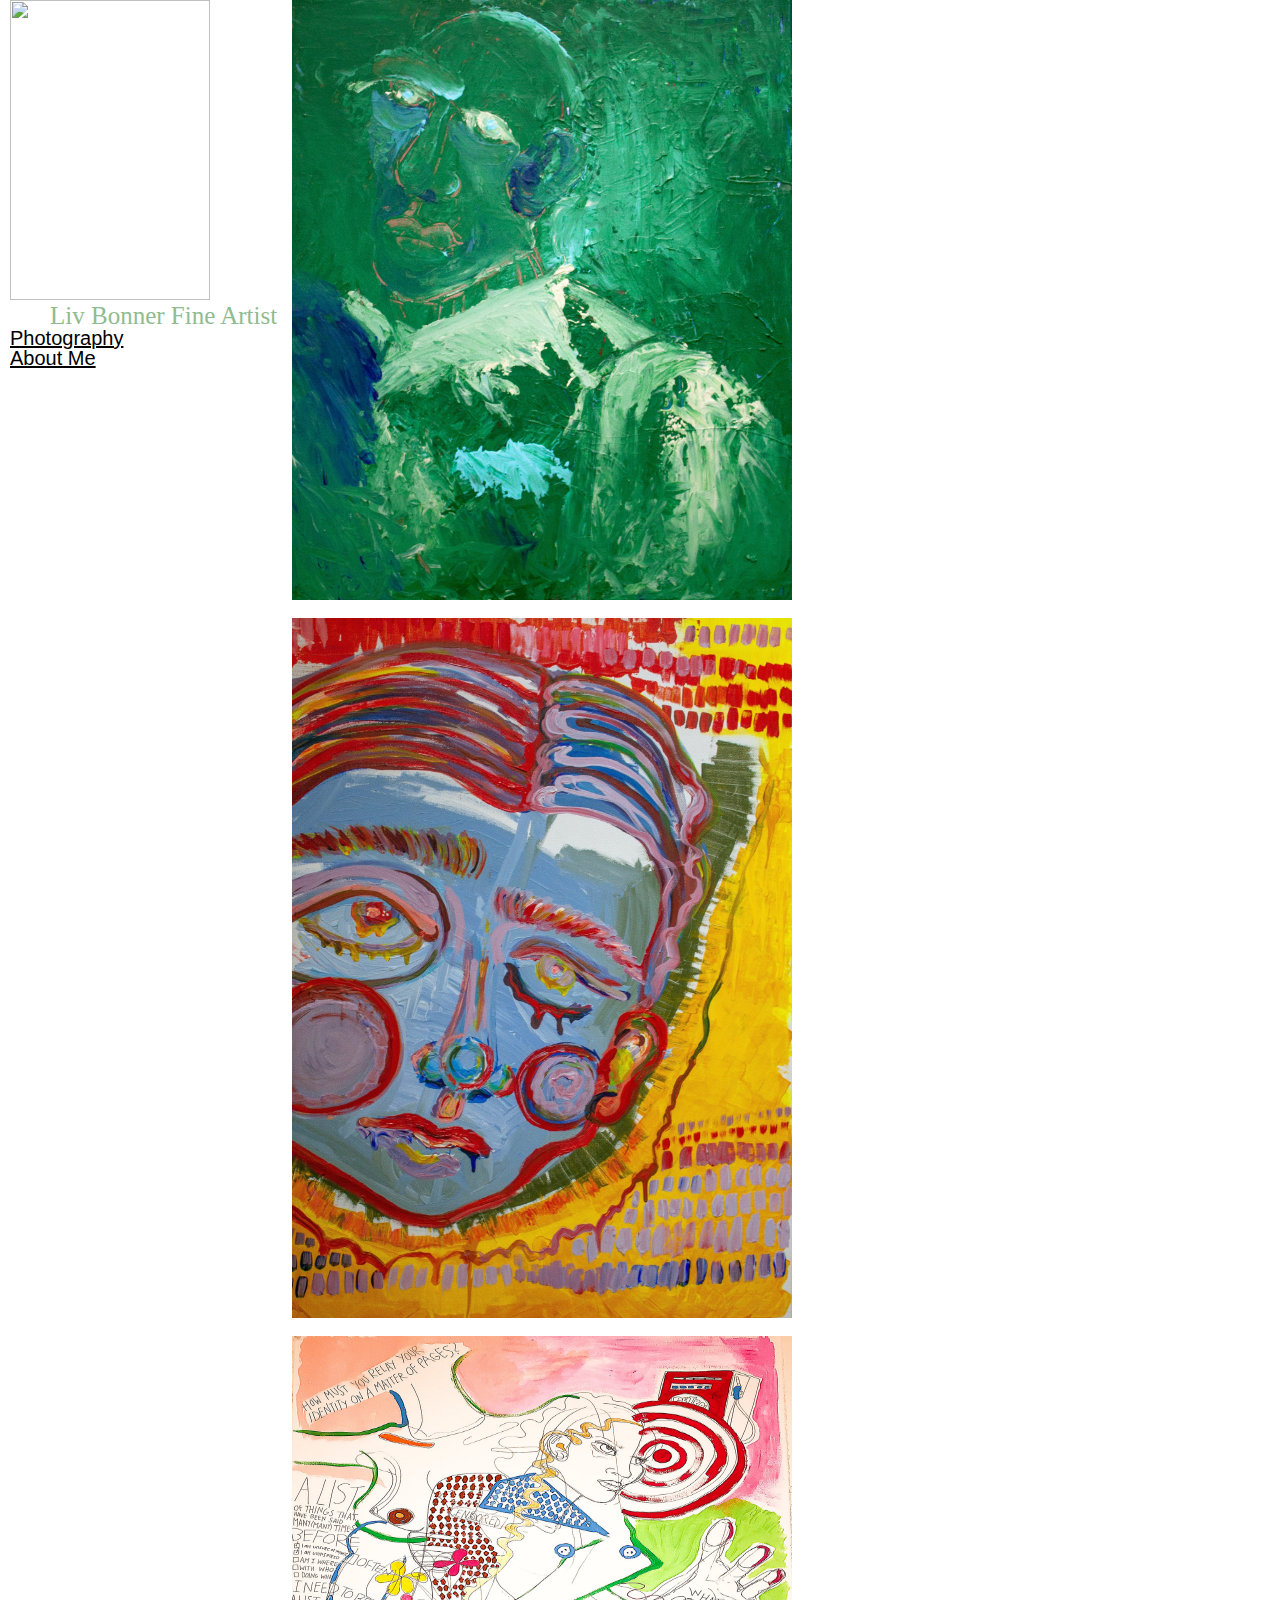
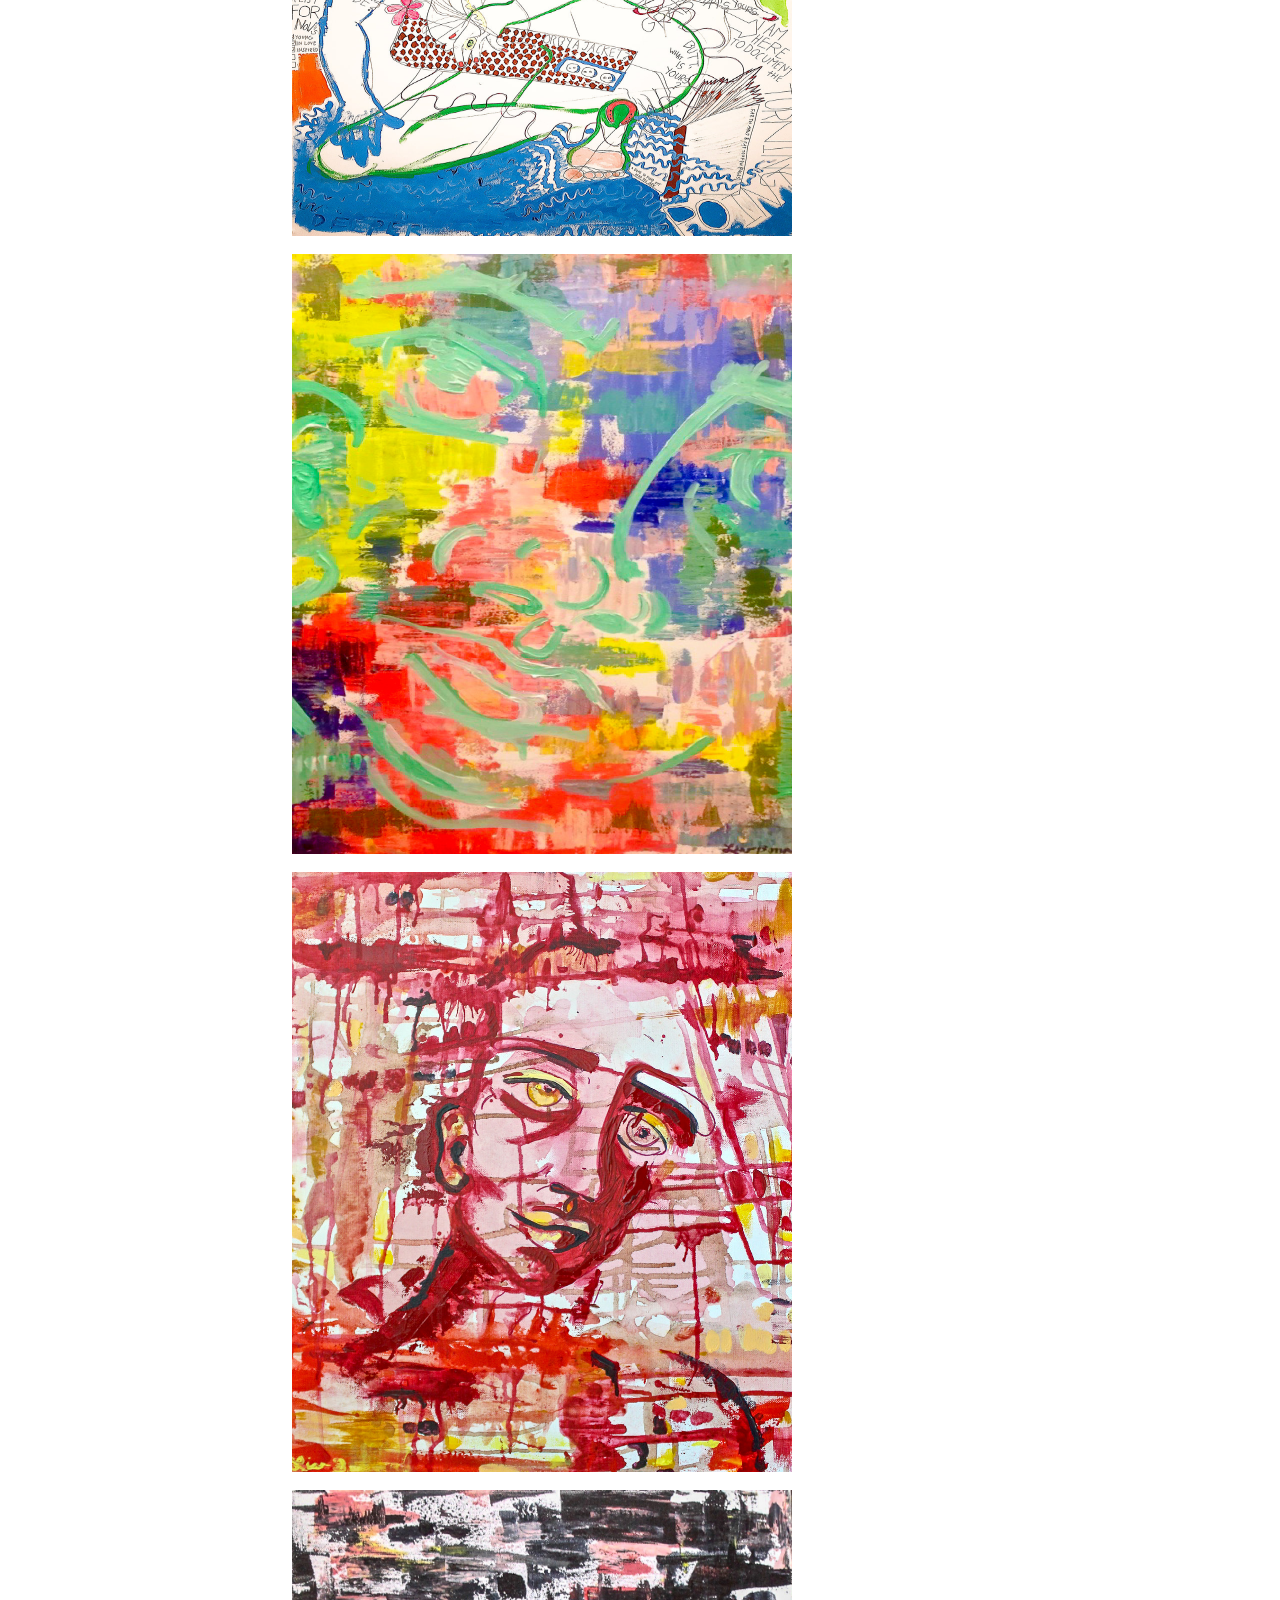
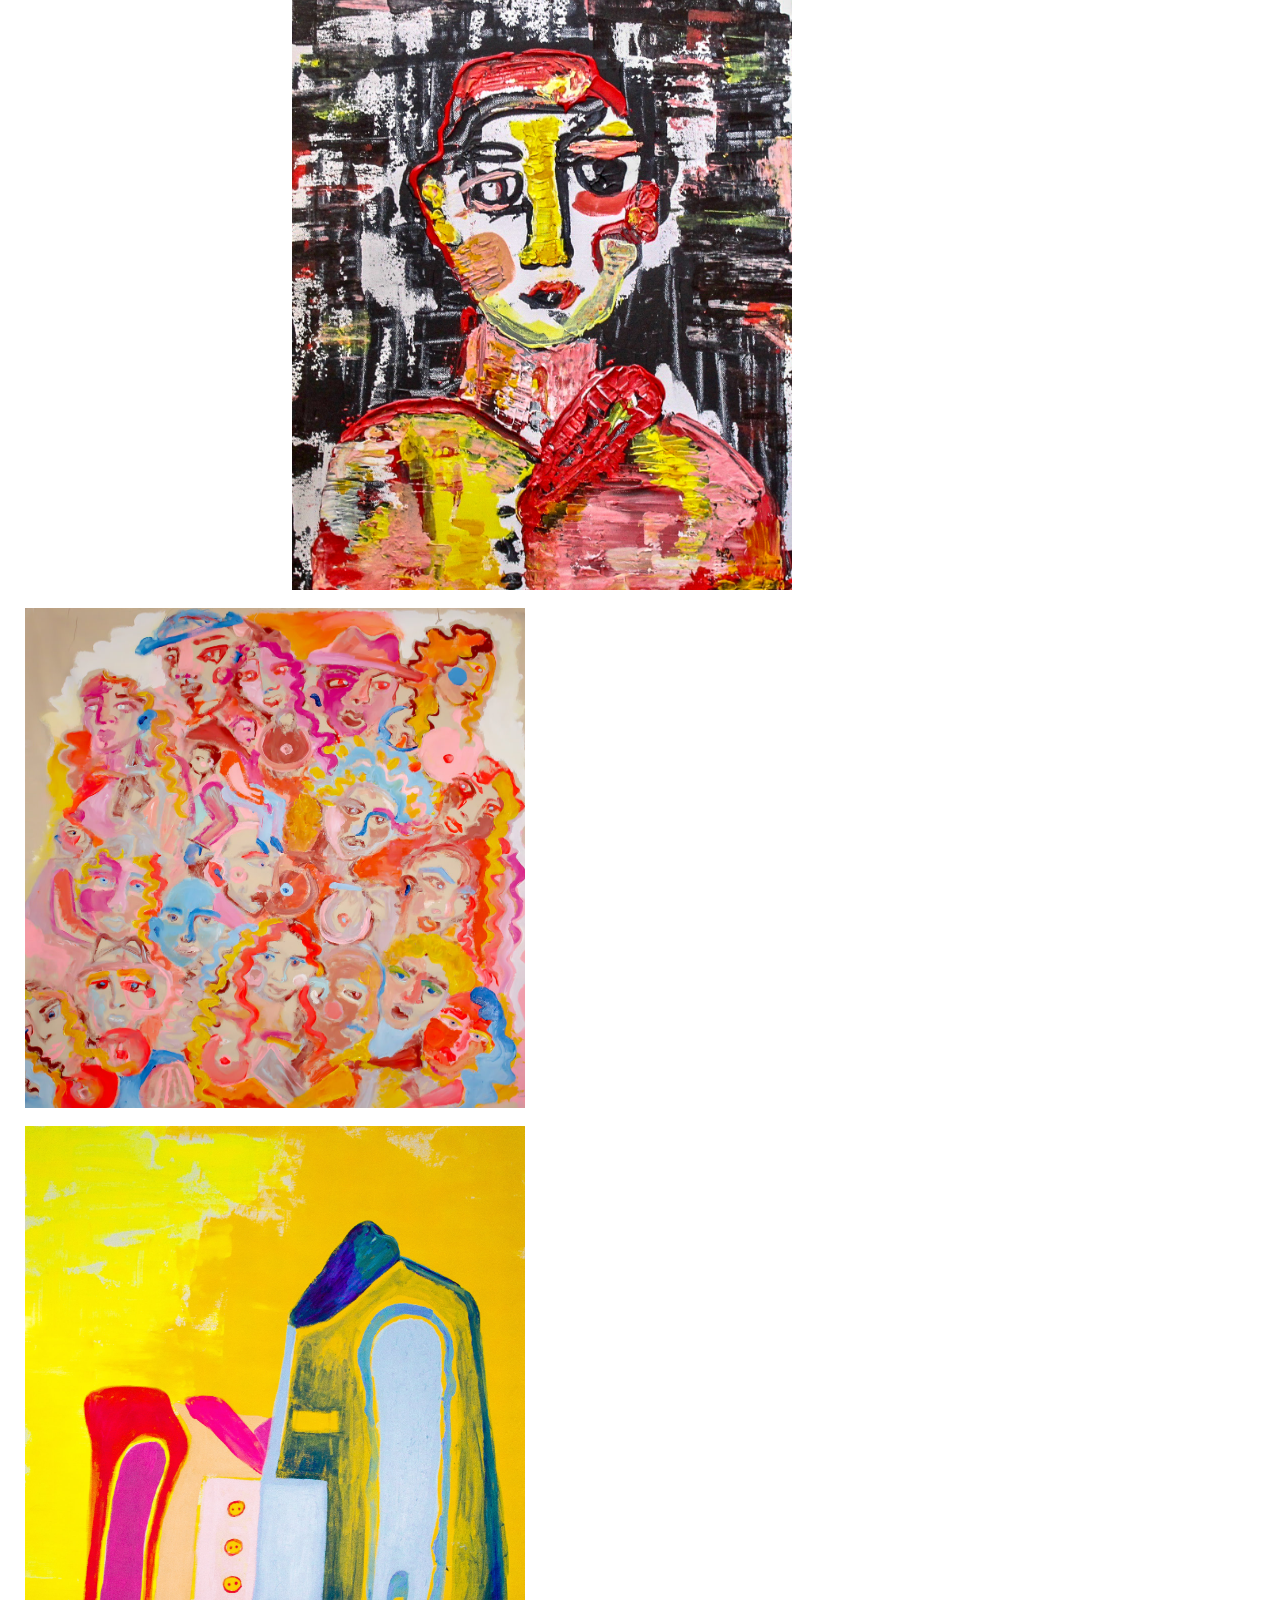
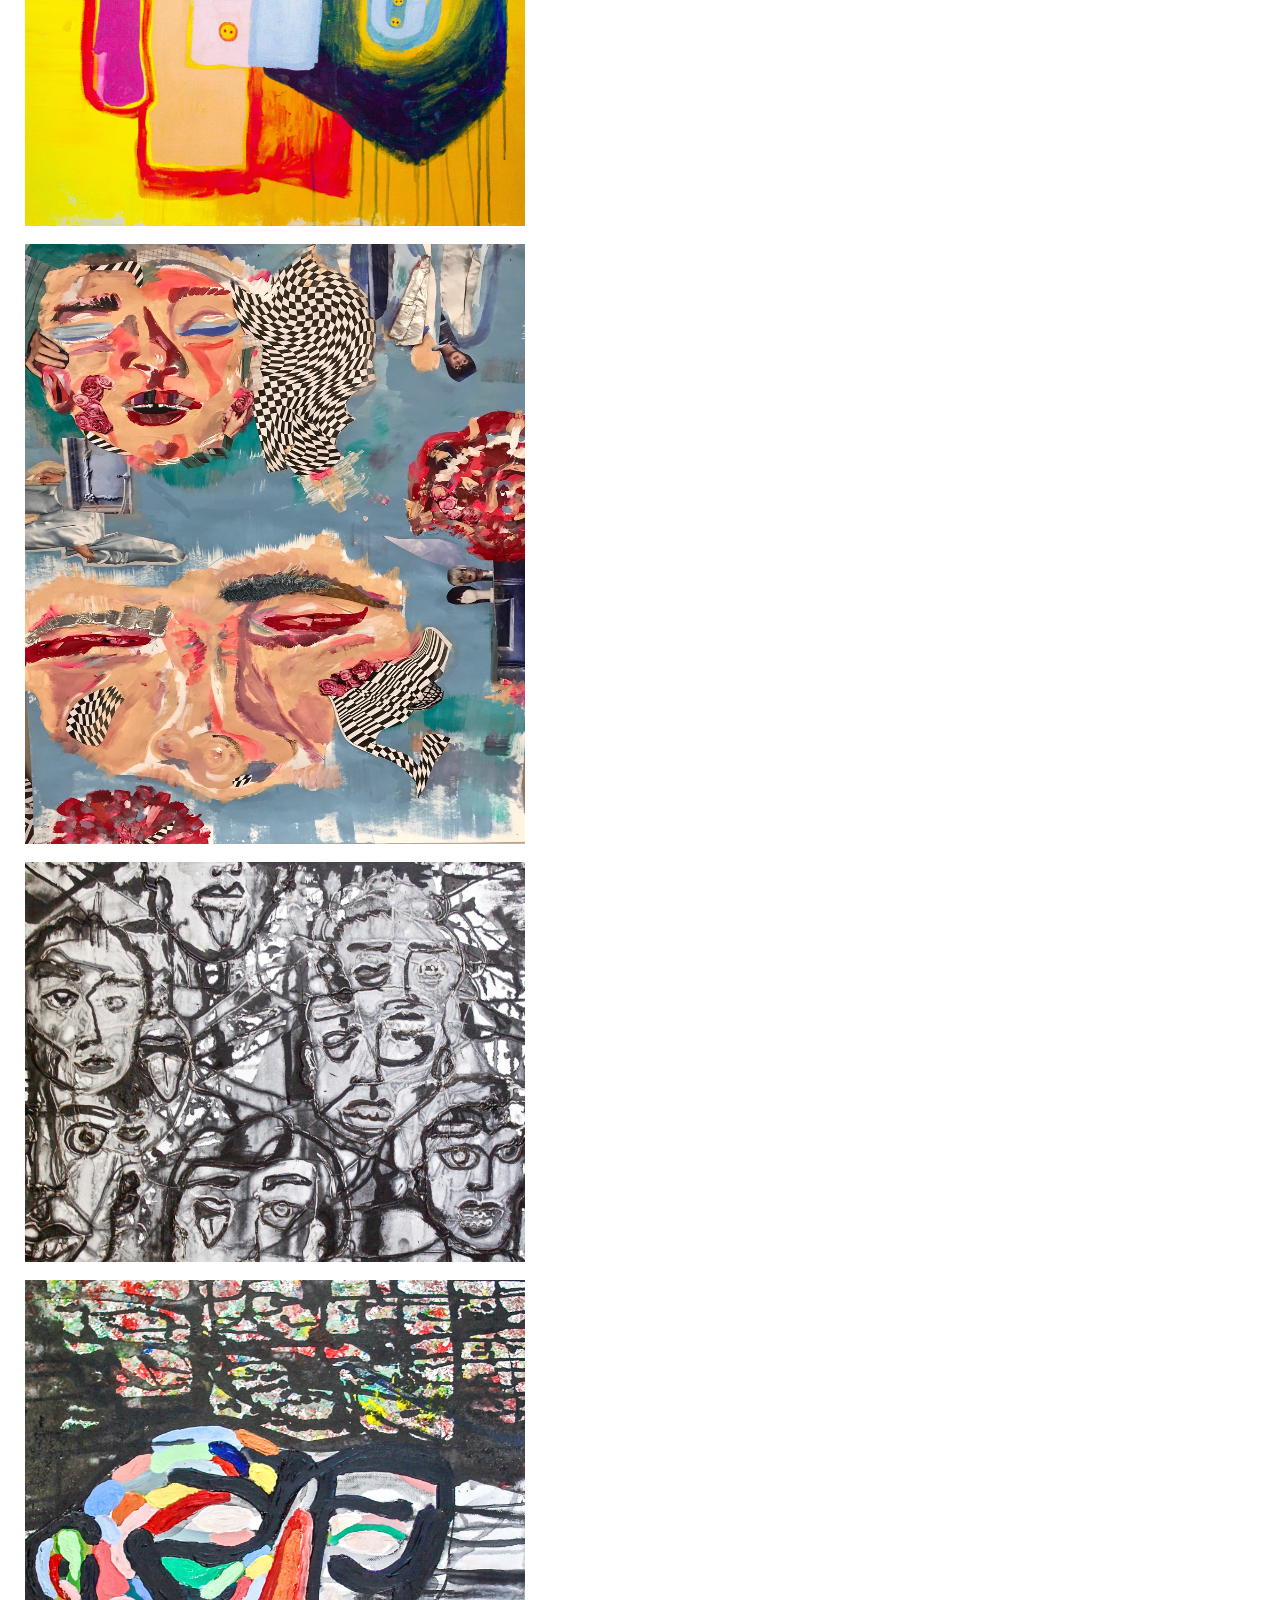
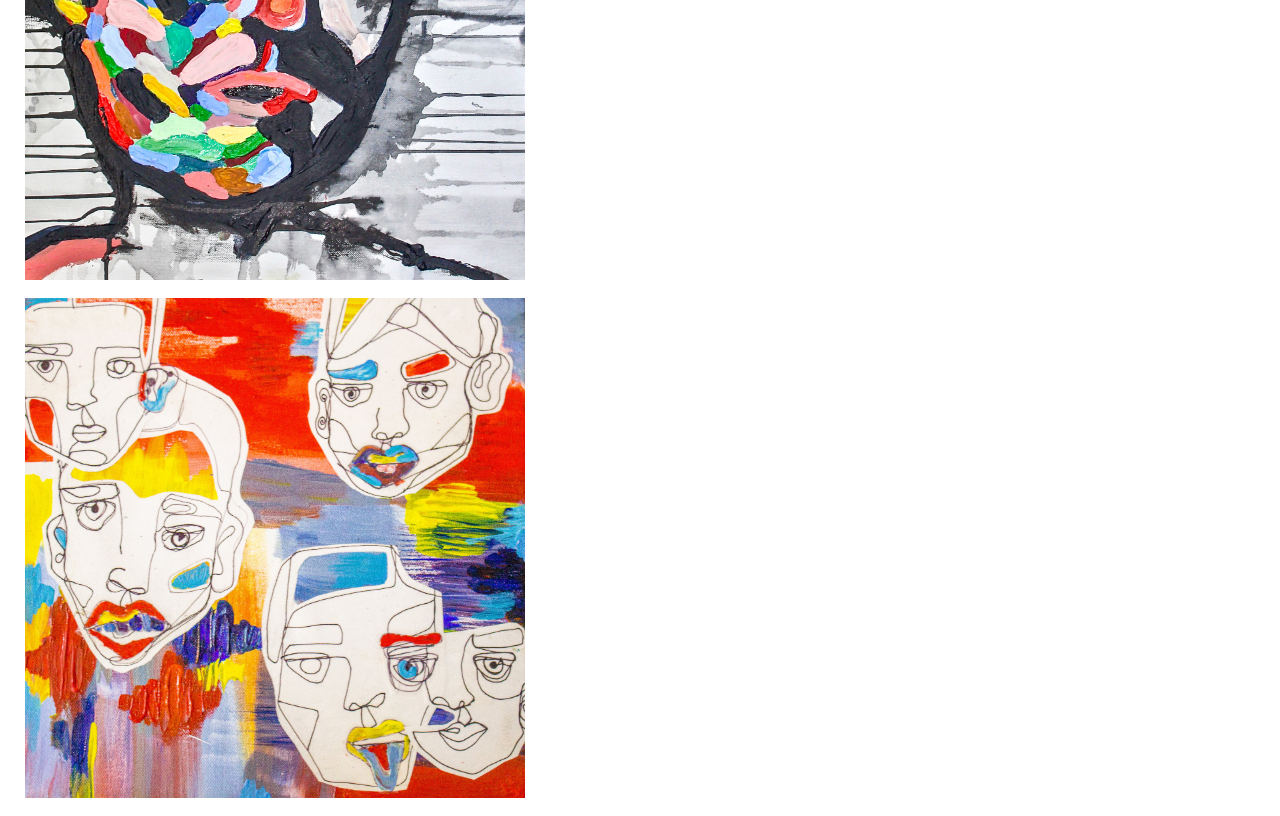
==== index.html @ 5a84d260 "Update index.html" ====
<!DOCTYPE html>
<html>
  <div class="head">
  <head>
    <link rel="stylesheet" type="text/css" href="reset.css">
    <link rel="stylesheet" type="text/css" href="style.css">
  </head>
  </div>
  <div class="row"> 
  <div class="column">
  <div class="logo"> 
    <img src="https://static1.squarespace.com/static/5c3bd1b1e17ba3597ea81ff8/t/5c3e8e6d0ebbe8a8ccc7c30e/1548529351104/?format=750w" width="200" height="300""> </div>
    <h2>Liv Bonner <em>Fine Artist</em></h2>
         <div class="list"> 
          <body> 
          <ul>
                          <p><a href="photo.html"><li>Photography</li></a></p>
                                                 <p><a href="about.html"><li>About Me</li></a></p>
          </ul>
          </div>
          </div>
          <div class="column">
           <div class="pic"><p><img src="IMG_7228.jpg" alt="green man" width="500" height="600""></p></div>
           <div class="pic"><p><img src="IMG_7245.jpg" alt="drippy girl face" width="500" height="700""></p></div>
           <div class="pic"><p><img src="EF77E9EE-3E77-4508-8F2A-0A1D3DC423E5.jpg" alt="identity target self portrait" width="500" height="500""></p></div>
           <div class="pic"><p><img src="IMG_5542.jpg" alt="green face colorfulbackground" width="500" height="600""></p></div>
           <div class="pic"><p><img src="Bonner+1.jpg" alt= "maroon ink man"  width="500" height="600""></p></div>
           <div class="pic"><p><img src="Bonner+5.jpg" alt= "orange yellow suit man"  width="500" height="700""></p></div>
          </div>
          <div class="column">
          <div class="pic"><p><img src="IMG_7304.jpg" alt="aprtment faces" width="500" height="500""></p></div>
          <div class="pic"><p><img src="IMG_7288.jpg" alt"power suits" width="500" height="700""></p></div>
          <div class="pic"><p><img src="IMG_0772.jpg" alt= "checkered faces collage"  width="500" height="600""></p></div>
          <div class="pic"><p><img src="Bonner+3.jpg" alt= "blackink faces"  width="500" height="400""></p></div>
          <div class="pic"><p><img src="Bonner+4.jpg" alt= "soldier ink"  width="500" height="600""></p></div>
          <div class="pic"><p><img src="IMG_7252-2.jpg" alt= "first continuous line sq"  width="500" height="500""></p></div>
           </div> 
             </div>
  </body>
    </html>
---- style.css ----
<!DOCTYPE CSS>

.logo {
  float: left;
  margin-left: 40px;
  margin-right: 50px;
  margin-bottom: 15px;
}

h2{
  color:darkseagreen;
  font-size: 25px;
  margin-left: 40px;
  display: inline
}

h3{
  color: blue;
  font-size: 40px;
}

li {
  font-family: 'Montserrat', sans-serif;
  color: blue;
  font-size: 20px;
  display: inline-block
}


.list{
  display: inline;
}
.photos{
  display: center;
}

.row {
  display: flex;
  flex-wrap: wrap;
  padding: 0 10px;
}

@media screen and (max-width: 800px) {
  .column {
    flex: 50%;
    max-width: 50%;
    margin-top: 30px;
  }
}

.pic {
  margin-left: 15px;
  margin-right: 15px;
  margin-bottom: 15px;
}
  
/* unvisited link */
a:link {
  color: black;
}

/* visited link */
a:visited {
  color: black;
}

/* mouse over link */
a:hover {
  color: hotpink;
}

/* selected link */
a:active {
  color: lightblue;
}
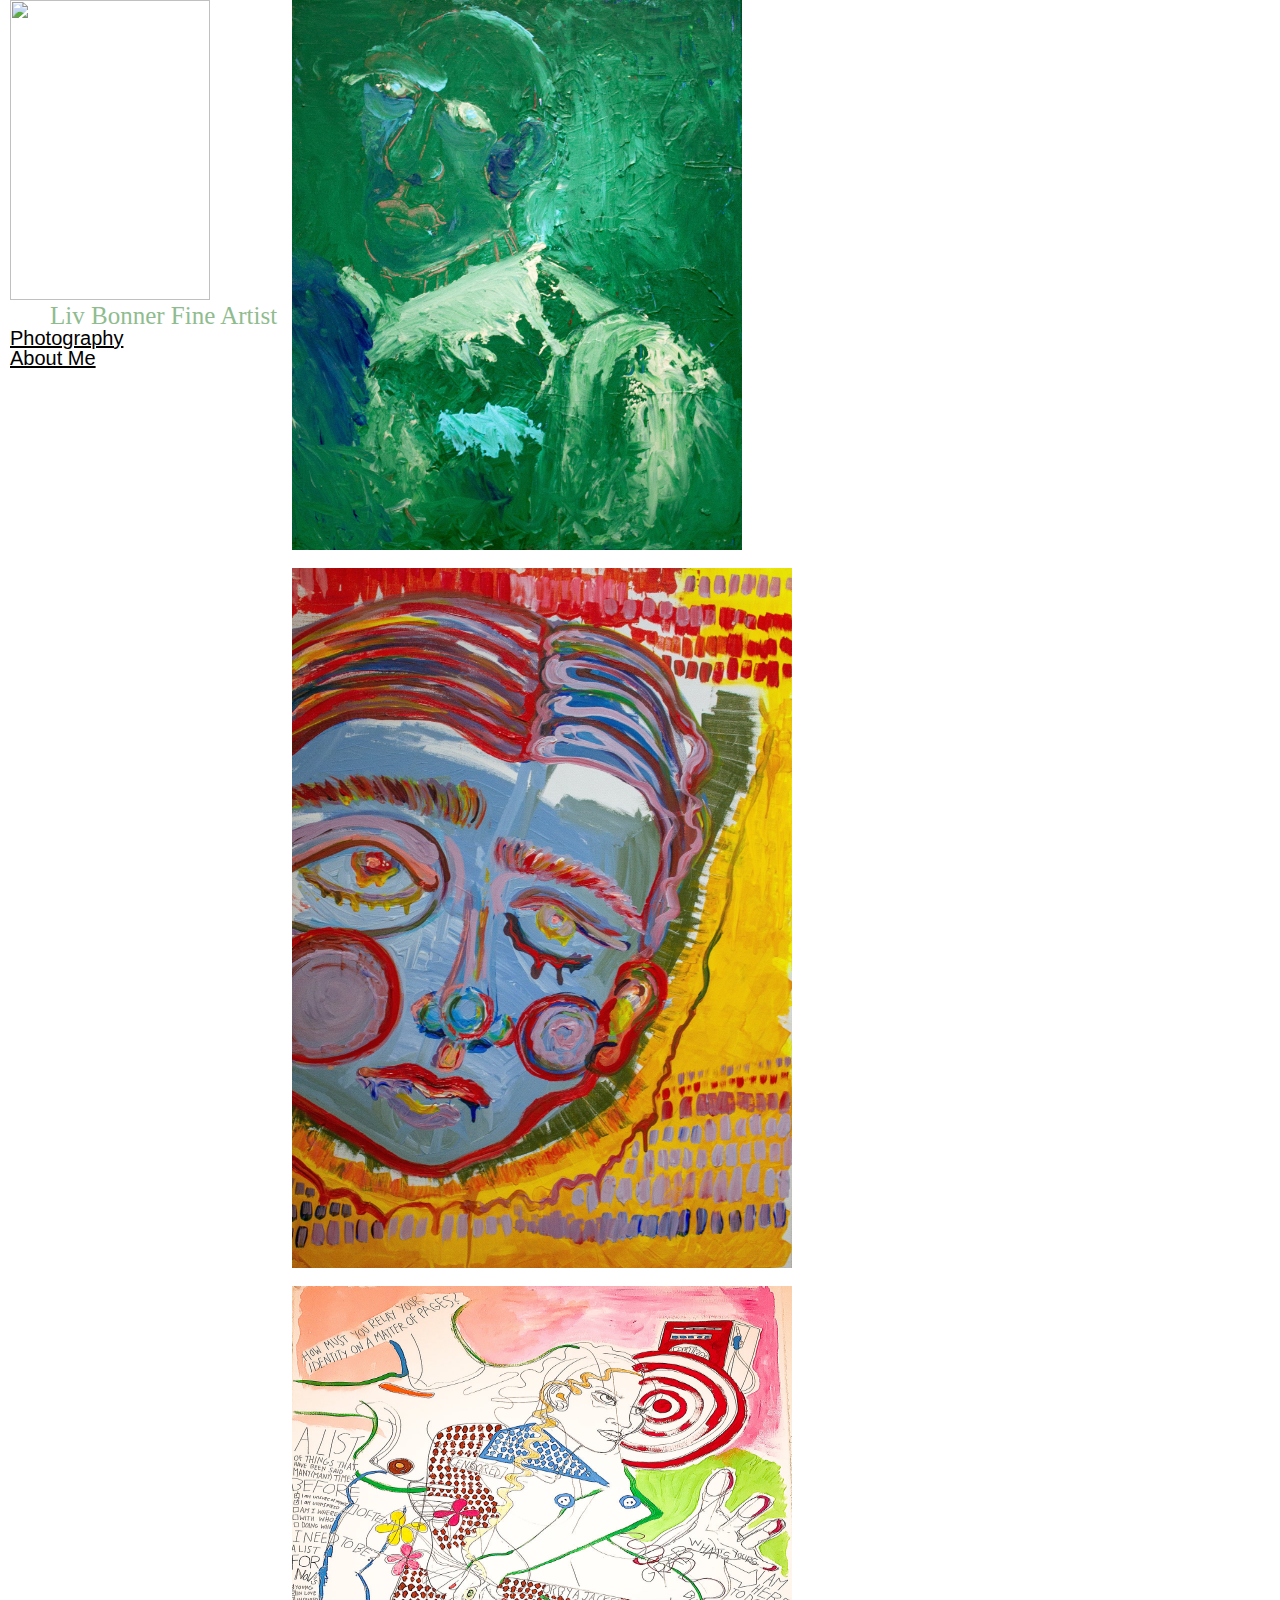
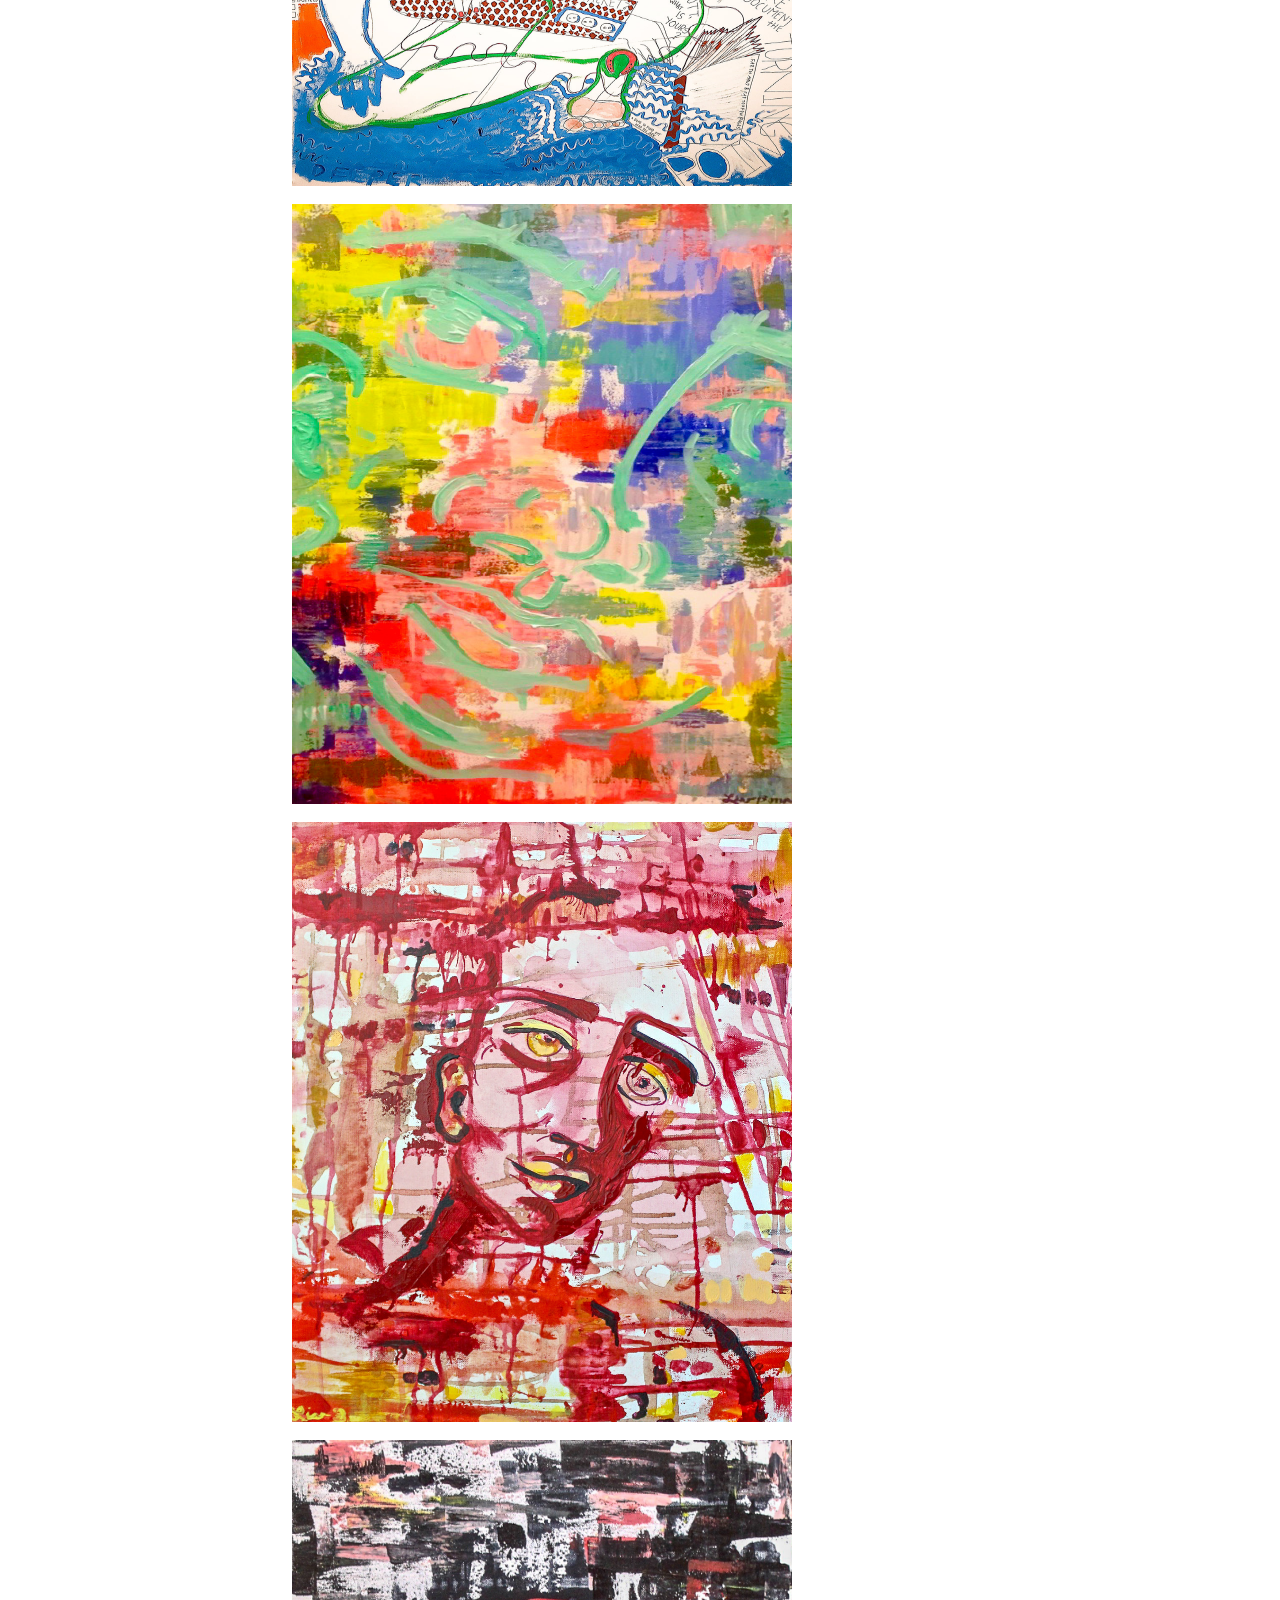
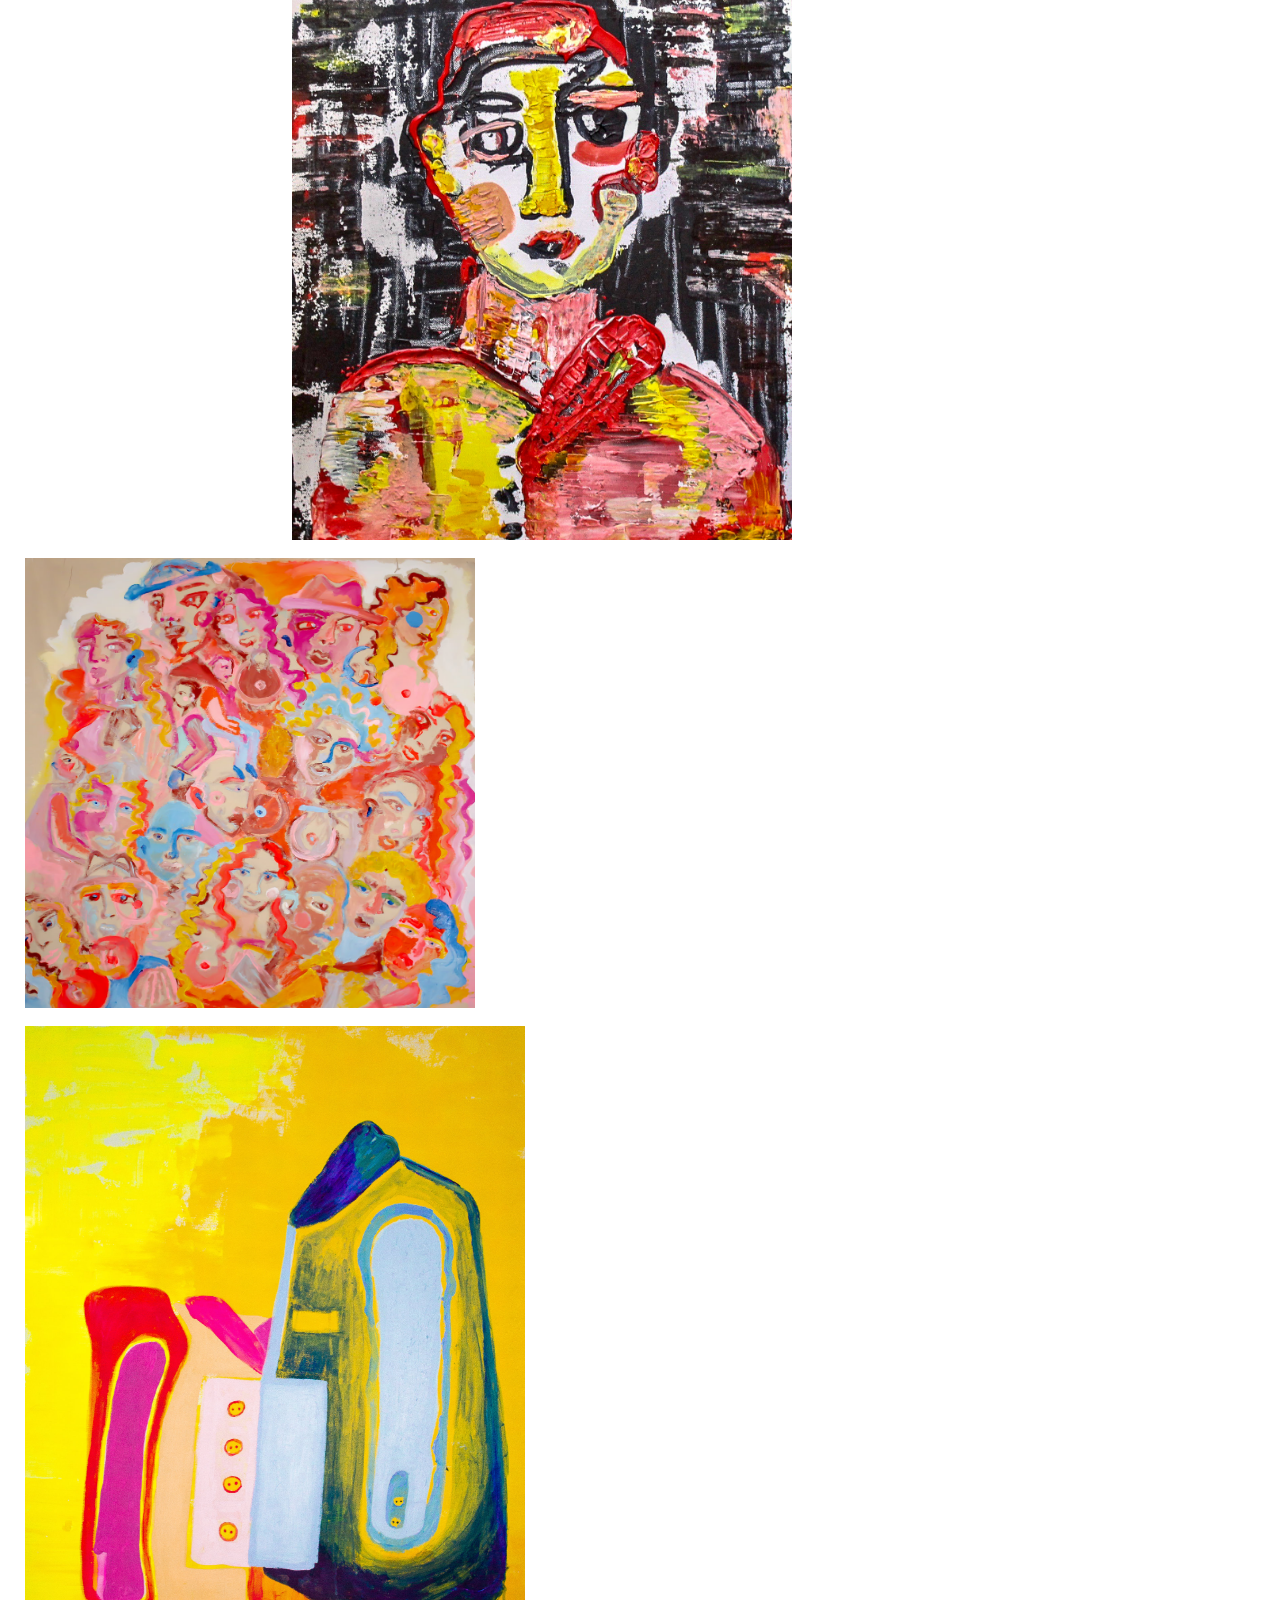
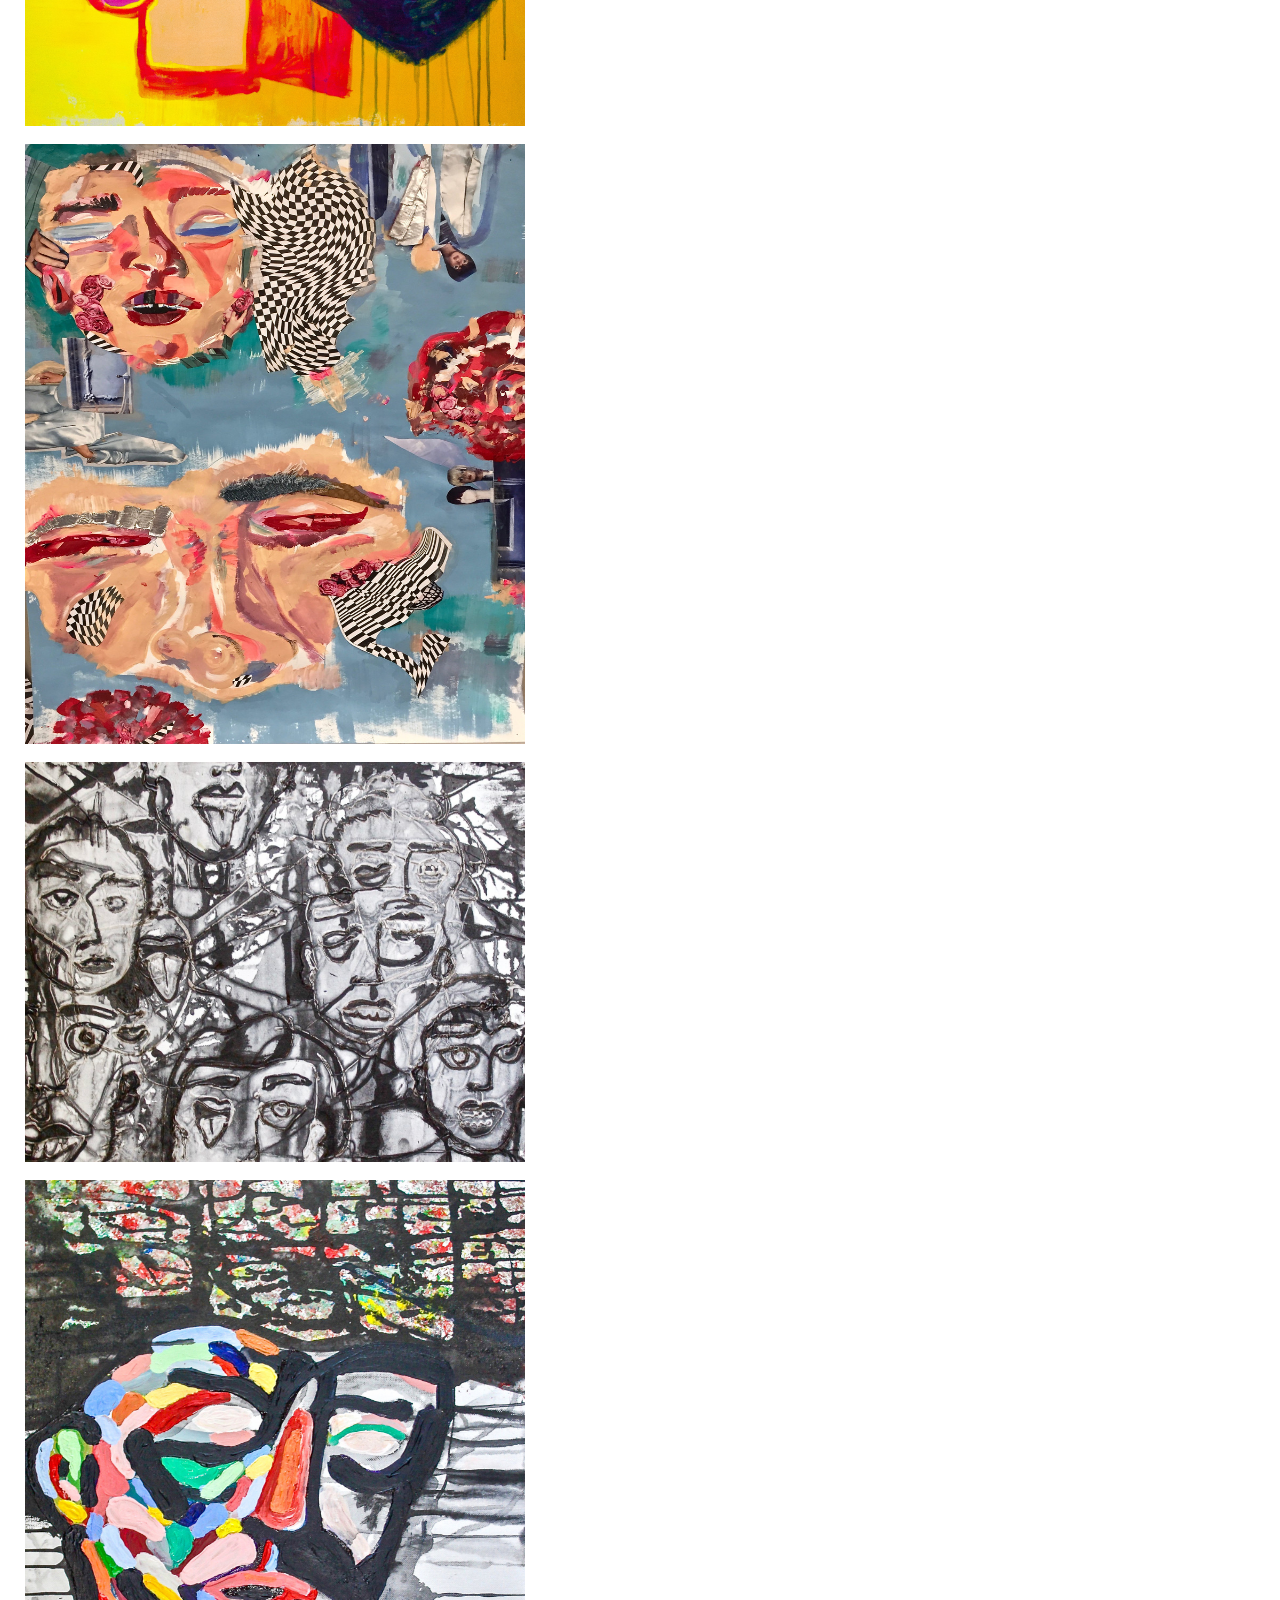
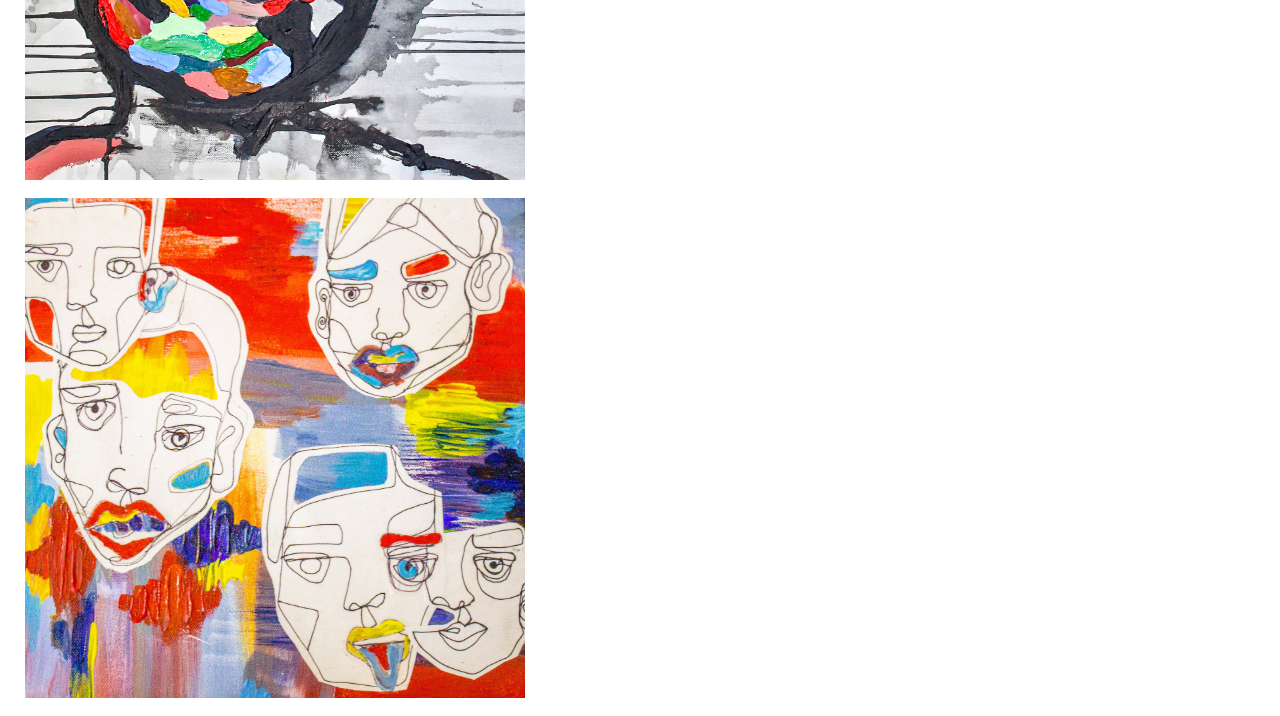
==== commit 8239262d: "Update index.html" ====
--- a/index.html
+++ b/index.html
@@ -20,7 +20,7 @@
           </div>
           </div>
           <div class="column">
-           <div class="pic"><p><img src="IMG_7228.jpg" alt="green man" width="500" height="600""></p></div>
+           <div class="pic"><p><img src="IMG_7228.jpg" alt="green man" width="450" height="550""></p></div>
            <div class="pic"><p><img src="IMG_7245.jpg" alt="drippy girl face" width="500" height="700""></p></div>
            <div class="pic"><p><img src="EF77E9EE-3E77-4508-8F2A-0A1D3DC423E5.jpg" alt="identity target self portrait" width="500" height="500""></p></div>
            <div class="pic"><p><img src="IMG_5542.jpg" alt="green face colorfulbackground" width="500" height="600""></p></div>
@@ -28,7 +28,7 @@
            <div class="pic"><p><img src="Bonner+5.jpg" alt= "orange yellow suit man"  width="500" height="700""></p></div>
           </div>
           <div class="column">
-          <div class="pic"><p><img src="IMG_7304.jpg" alt="aprtment faces" width="500" height="500""></p></div>
+          <div class="pic"><p><img src="IMG_7304.jpg" alt="aprtment faces" width="450" height="450""></p></div>
           <div class="pic"><p><img src="IMG_7288.jpg" alt"power suits" width="500" height="700""></p></div>
           <div class="pic"><p><img src="IMG_0772.jpg" alt= "checkered faces collage"  width="500" height="600""></p></div>
           <div class="pic"><p><img src="Bonner+3.jpg" alt= "blackink faces"  width="500" height="400""></p></div>
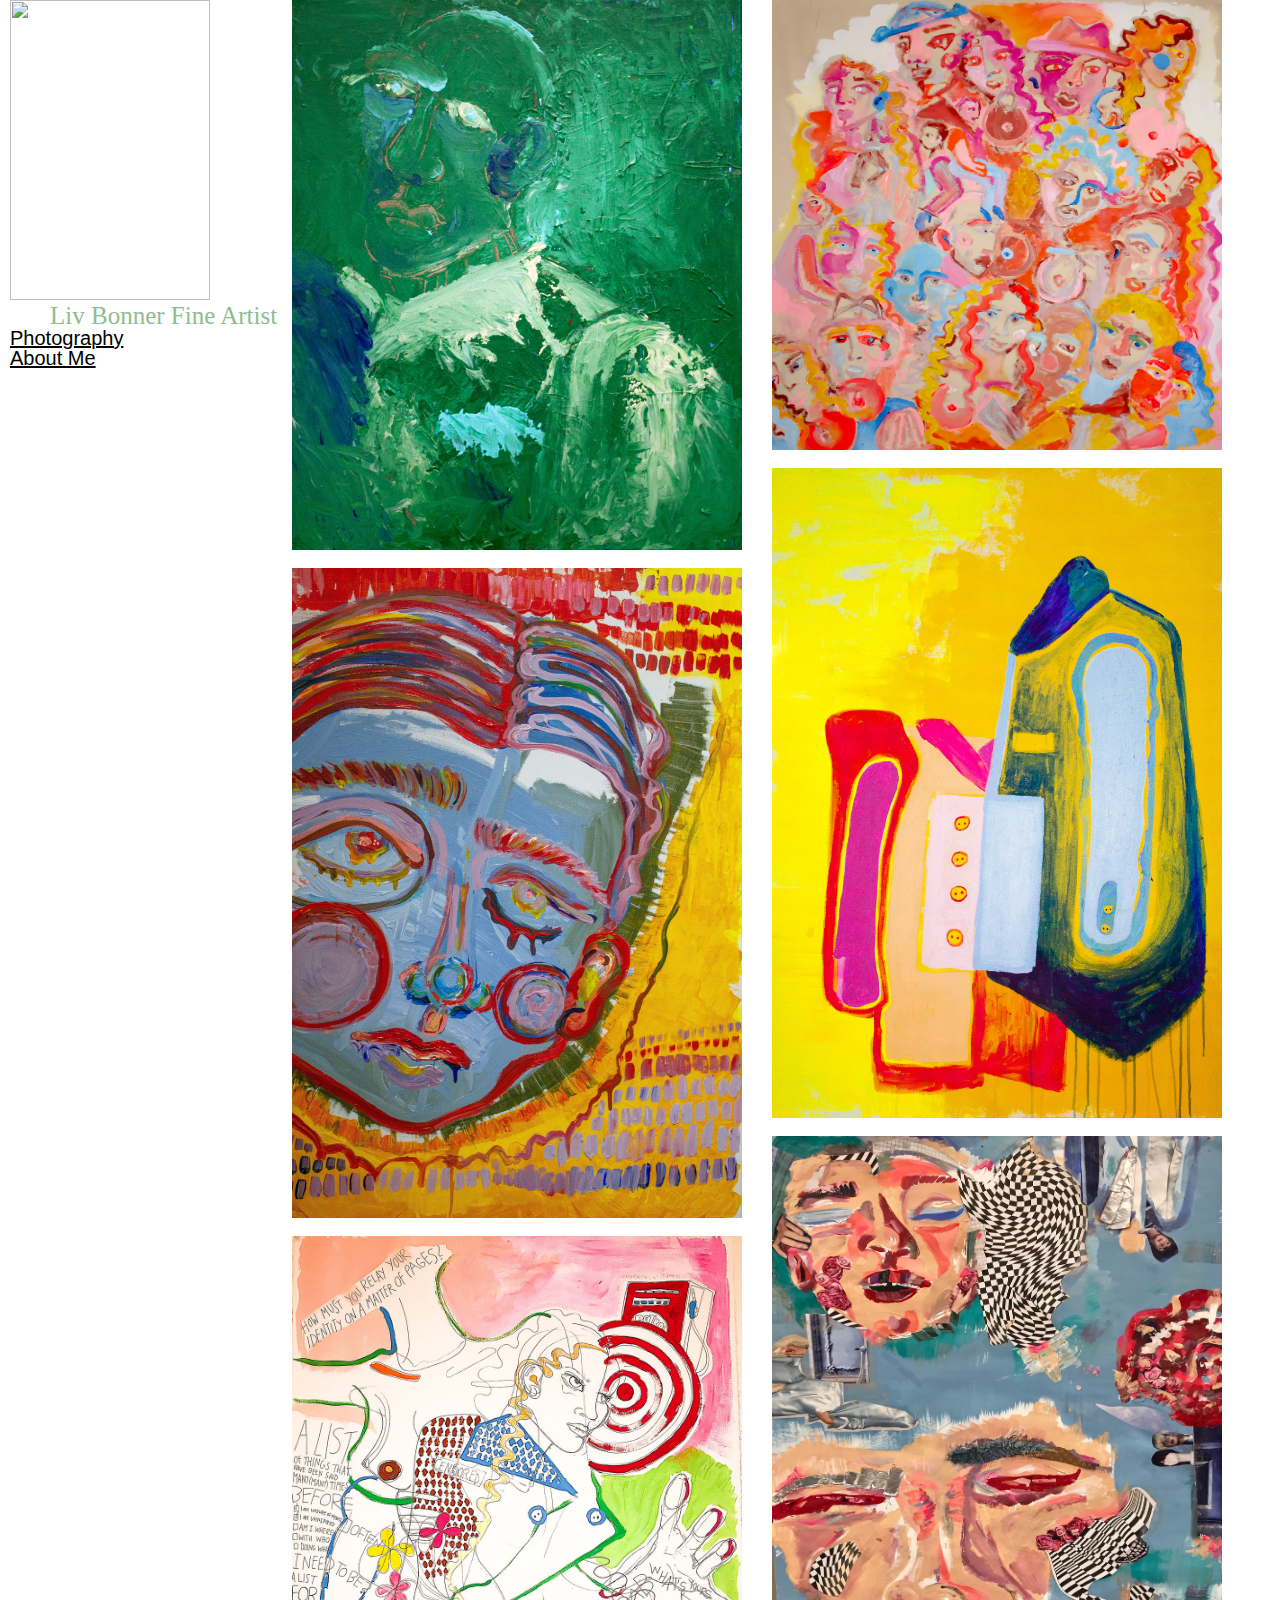
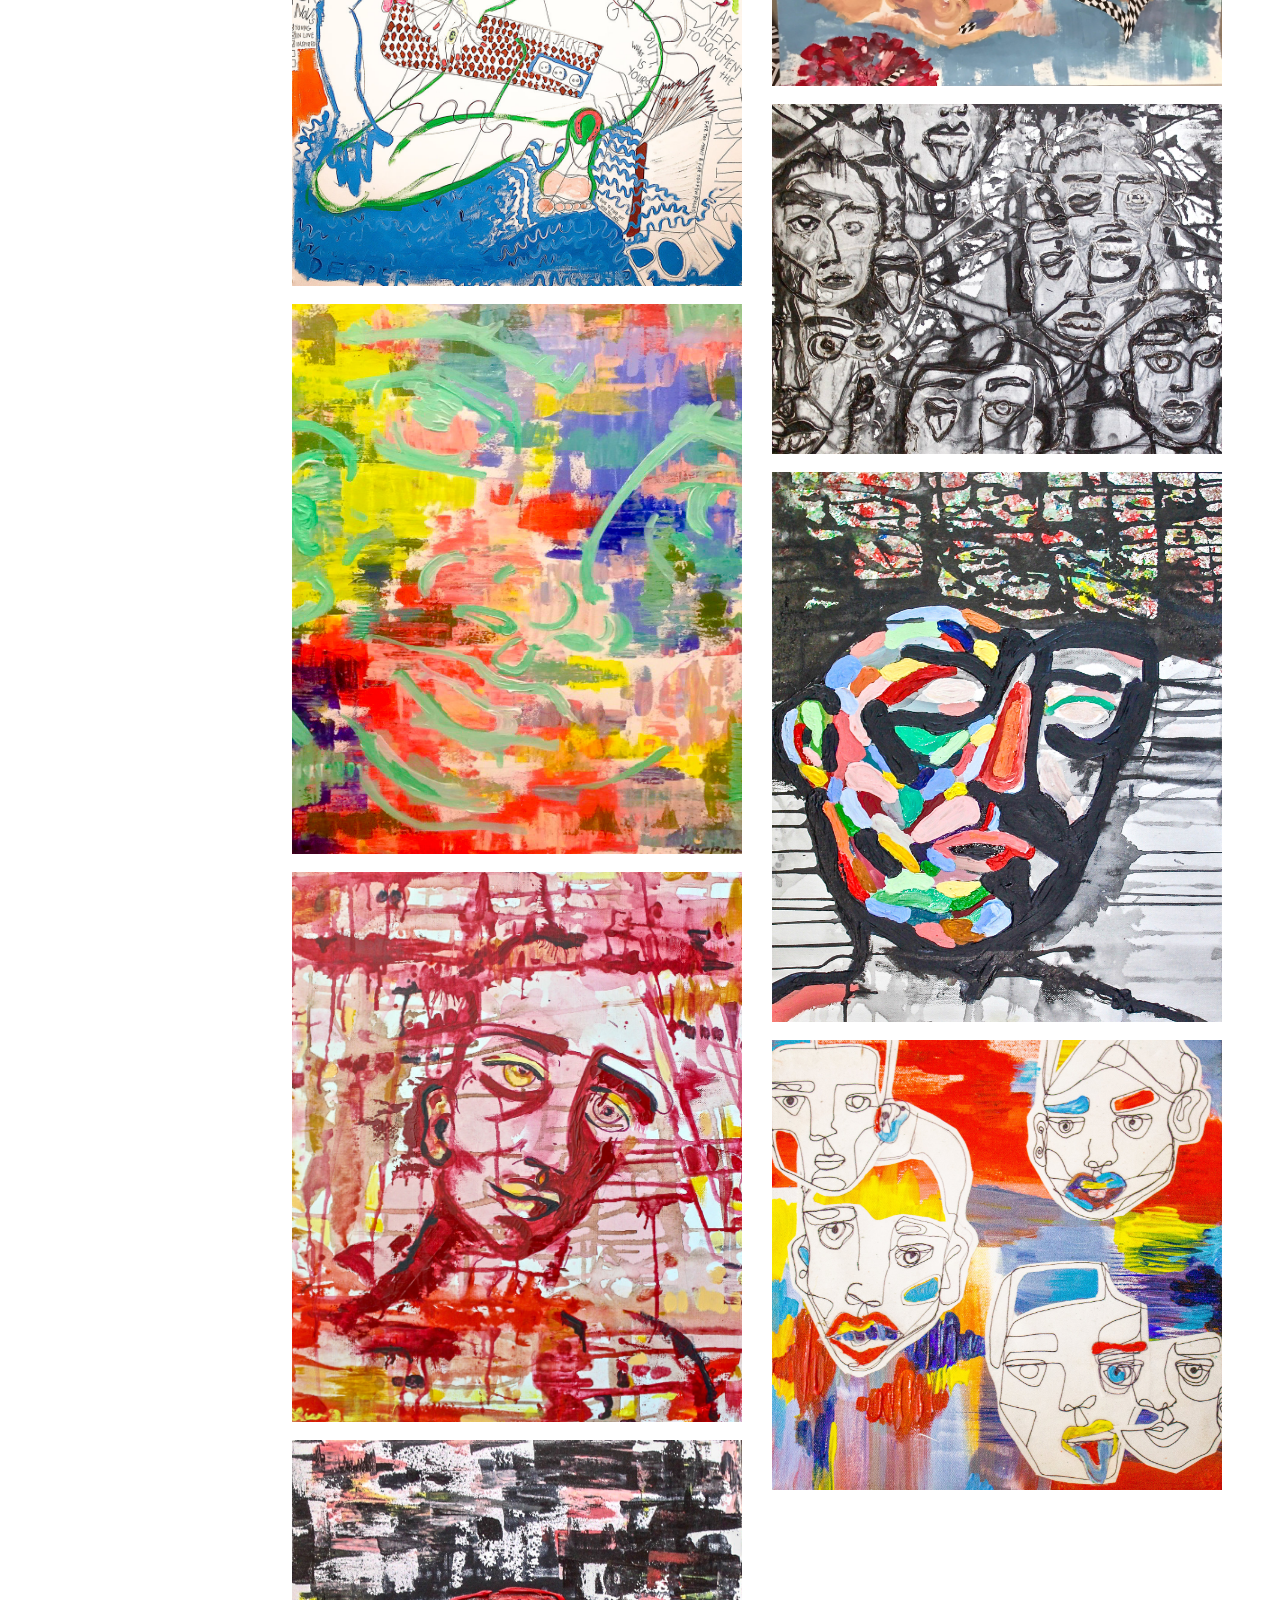
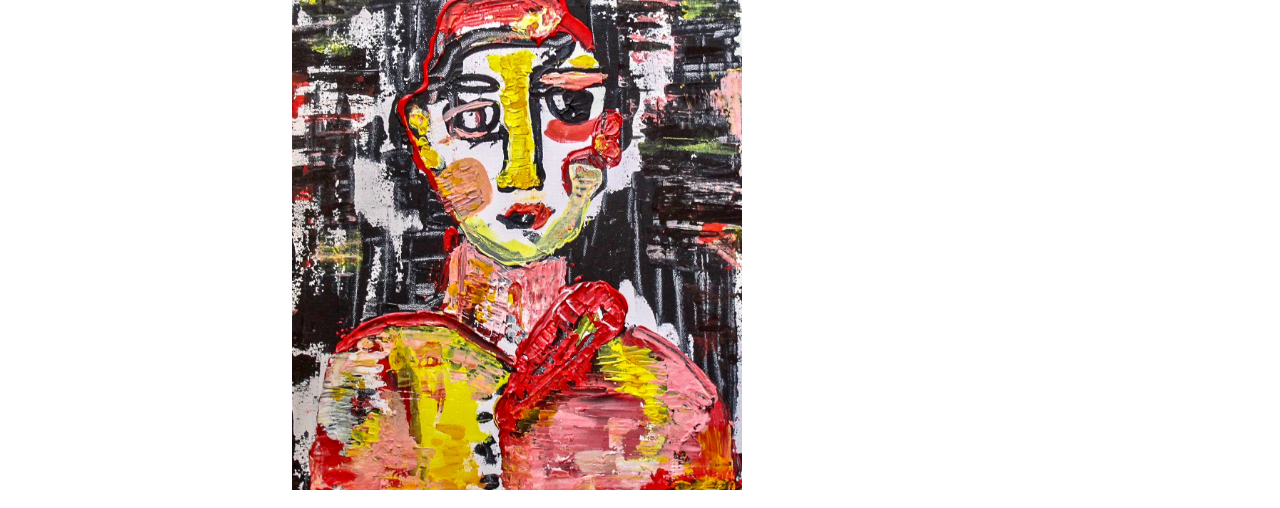
==== commit 07f744ad: "Update index.html" ====
--- a/index.html
+++ b/index.html
@@ -21,19 +21,19 @@
           </div>
           <div class="column">
            <div class="pic"><p><img src="IMG_7228.jpg" alt="green man" width="450" height="550""></p></div>
-           <div class="pic"><p><img src="IMG_7245.jpg" alt="drippy girl face" width="500" height="700""></p></div>
-           <div class="pic"><p><img src="EF77E9EE-3E77-4508-8F2A-0A1D3DC423E5.jpg" alt="identity target self portrait" width="500" height="500""></p></div>
-           <div class="pic"><p><img src="IMG_5542.jpg" alt="green face colorfulbackground" width="500" height="600""></p></div>
-           <div class="pic"><p><img src="Bonner+1.jpg" alt= "maroon ink man"  width="500" height="600""></p></div>
-           <div class="pic"><p><img src="Bonner+5.jpg" alt= "orange yellow suit man"  width="500" height="700""></p></div>
+           <div class="pic"><p><img src="IMG_7245.jpg" alt="drippy girl face" width="450" height="650""></p></div>
+           <div class="pic"><p><img src="EF77E9EE-3E77-4508-8F2A-0A1D3DC423E5.jpg" alt="identity target self portrait" width="450" height="650""></p></div>
+           <div class="pic"><p><img src="IMG_5542.jpg" alt="green face colorfulbackground" width="450" height="550""></p></div>
+           <div class="pic"><p><img src="Bonner+1.jpg" alt= "maroon ink man"  width="450" height="550""></p></div>
+           <div class="pic"><p><img src="Bonner+5.jpg" alt= "orange yellow suit man"  width="450" height="650""></p></div>
           </div>
           <div class="column">
           <div class="pic"><p><img src="IMG_7304.jpg" alt="aprtment faces" width="450" height="450""></p></div>
-          <div class="pic"><p><img src="IMG_7288.jpg" alt"power suits" width="500" height="700""></p></div>
-          <div class="pic"><p><img src="IMG_0772.jpg" alt= "checkered faces collage"  width="500" height="600""></p></div>
-          <div class="pic"><p><img src="Bonner+3.jpg" alt= "blackink faces"  width="500" height="400""></p></div>
-          <div class="pic"><p><img src="Bonner+4.jpg" alt= "soldier ink"  width="500" height="600""></p></div>
-          <div class="pic"><p><img src="IMG_7252-2.jpg" alt= "first continuous line sq"  width="500" height="500""></p></div>
+          <div class="pic"><p><img src="IMG_7288.jpg" alt"power suits" width="450" height="650""></p></div>
+          <div class="pic"><p><img src="IMG_0772.jpg" alt= "checkered faces collage"  width="450" height="550""></p></div>
+          <div class="pic"><p><img src="Bonner+3.jpg" alt= "blackink faces"  width="450" height="350""></p></div>
+          <div class="pic"><p><img src="Bonner+4.jpg" alt= "soldier ink"  width="450" height="550""></p></div>
+          <div class="pic"><p><img src="IMG_7252-2.jpg" alt= "first continuous line sq"  width="450" height="450""></p></div>
            </div> 
              </div>
   </body>
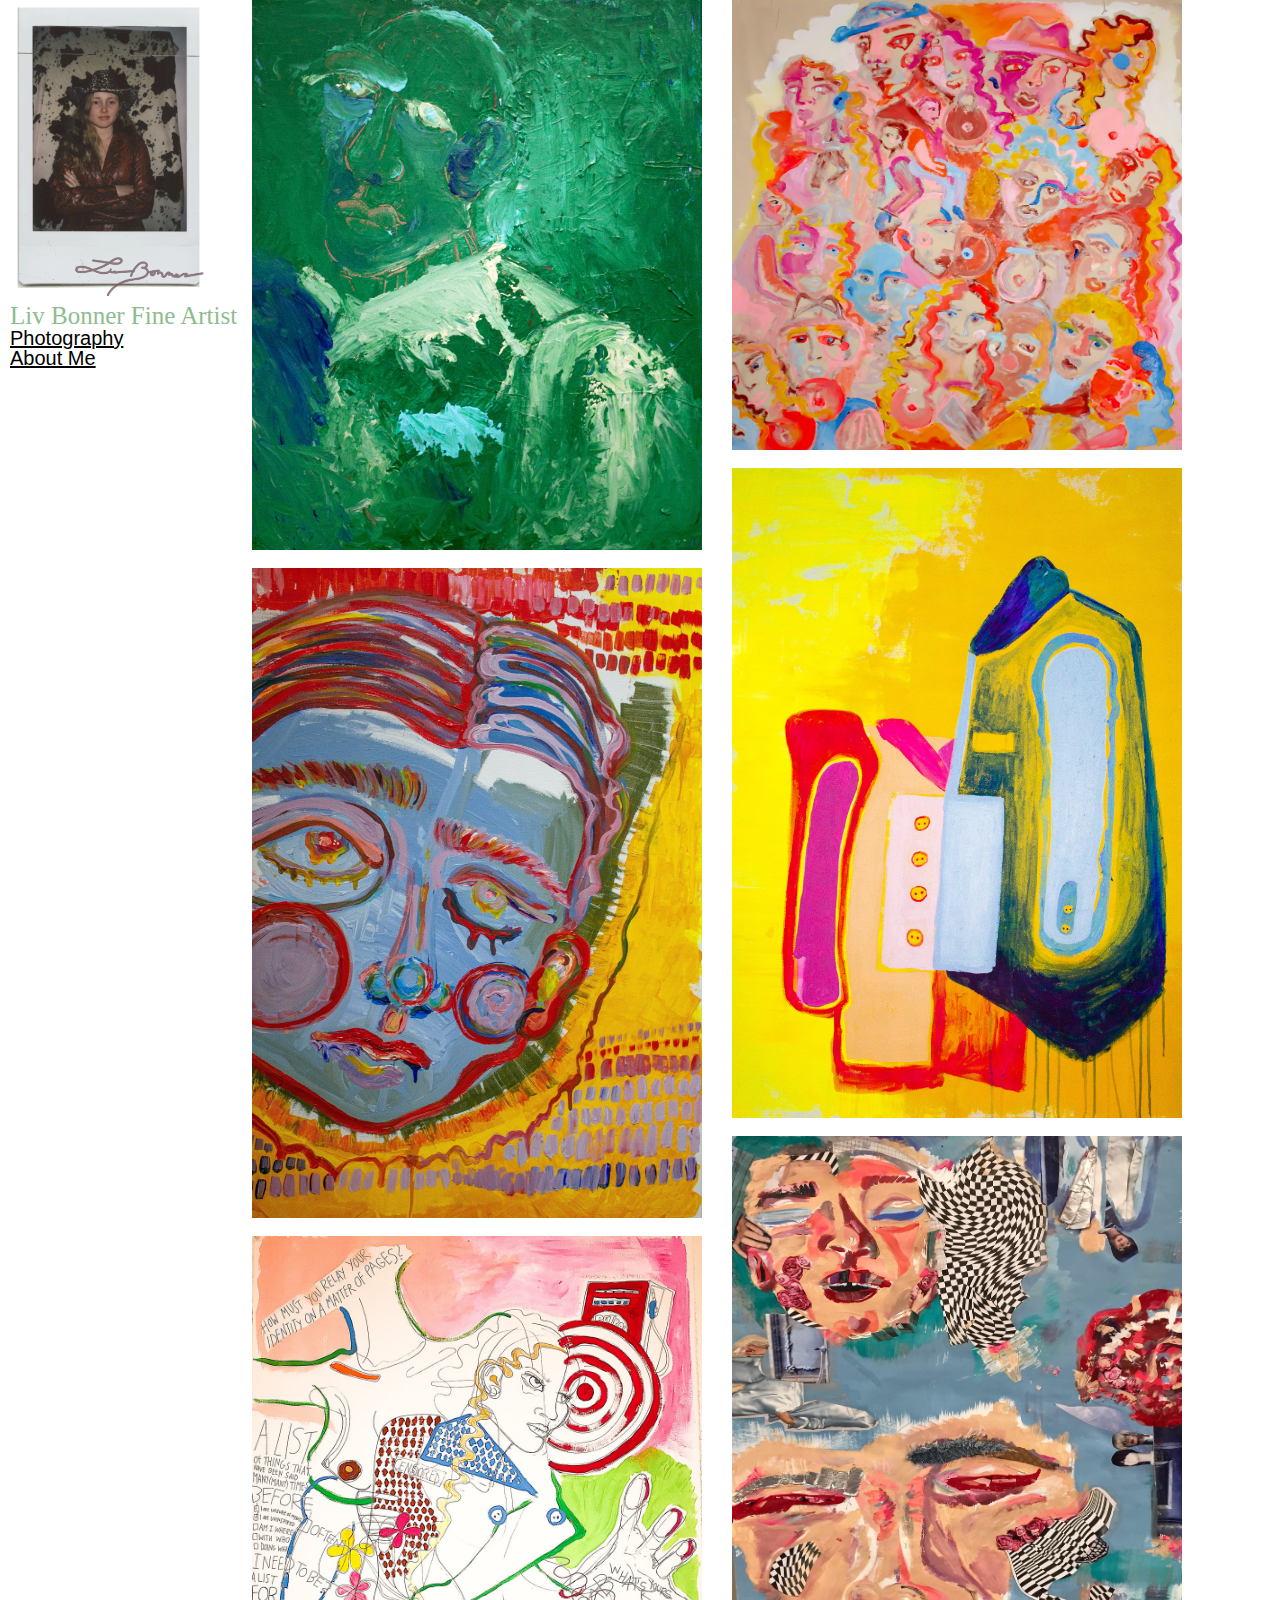
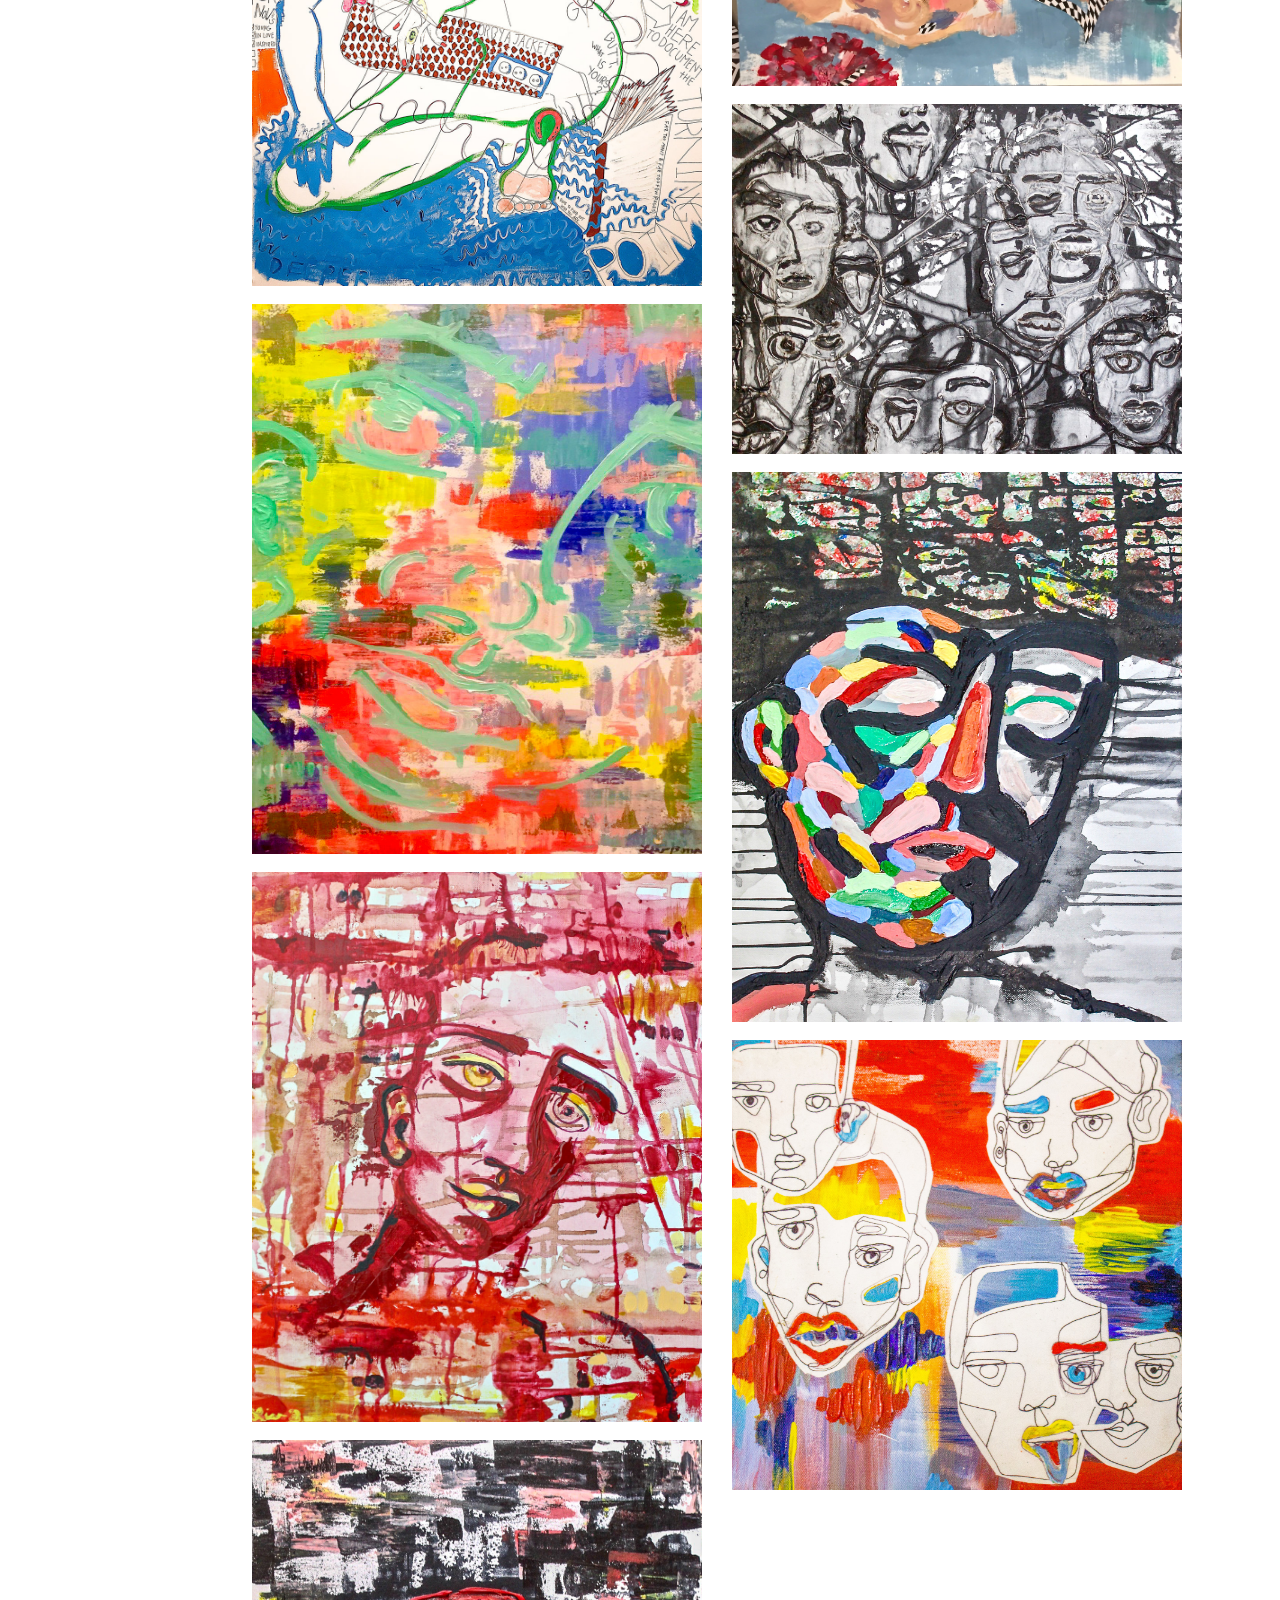
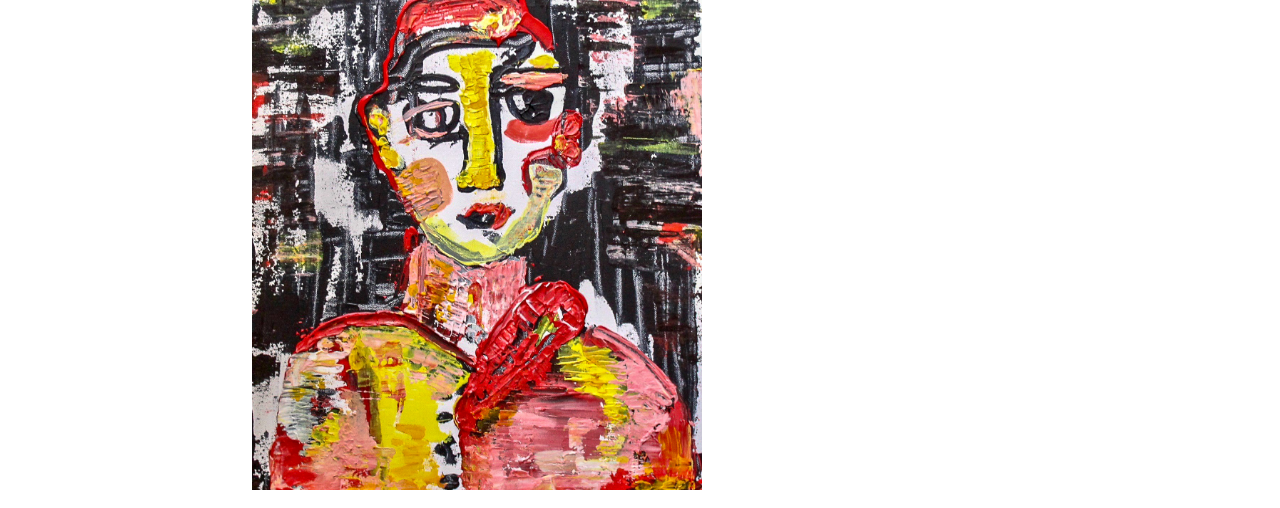
==== commit 1472ca37: "Update index.html" ====
--- a/index.html
+++ b/index.html
@@ -9,7 +9,7 @@
   <div class="row"> 
   <div class="column">
   <div class="logo"> 
-    <img src="https://static1.squarespace.com/static/5c3bd1b1e17ba3597ea81ff8/t/5c3e8e6d0ebbe8a8ccc7c30e/1548529351104/?format=750w" width="200" height="300""> </div>
+    <img src="static1.squarespace.png" width="200" height="300""> </div>
     <h2>Liv Bonner <em>Fine Artist</em></h2>
          <div class="list"> 
           <body> 
--- a/style.css
+++ b/style.css
@@ -10,7 +10,6 @@
 h2{
   color:darkseagreen;
   font-size: 25px;
-  margin-left: 40px;
   display: inline
 }
 
@@ -21,15 +20,16 @@
 
 li {
   font-family: 'Montserrat', sans-serif;
-  color: blue;
   font-size: 20px;
   display: inline-block
 }
 
-
 .list{
   display: inline;
+  font-family: 'Montserrat', sans-serif;
+  font-size: 15px;
 }
+
 .photos{
   display: center;
 }
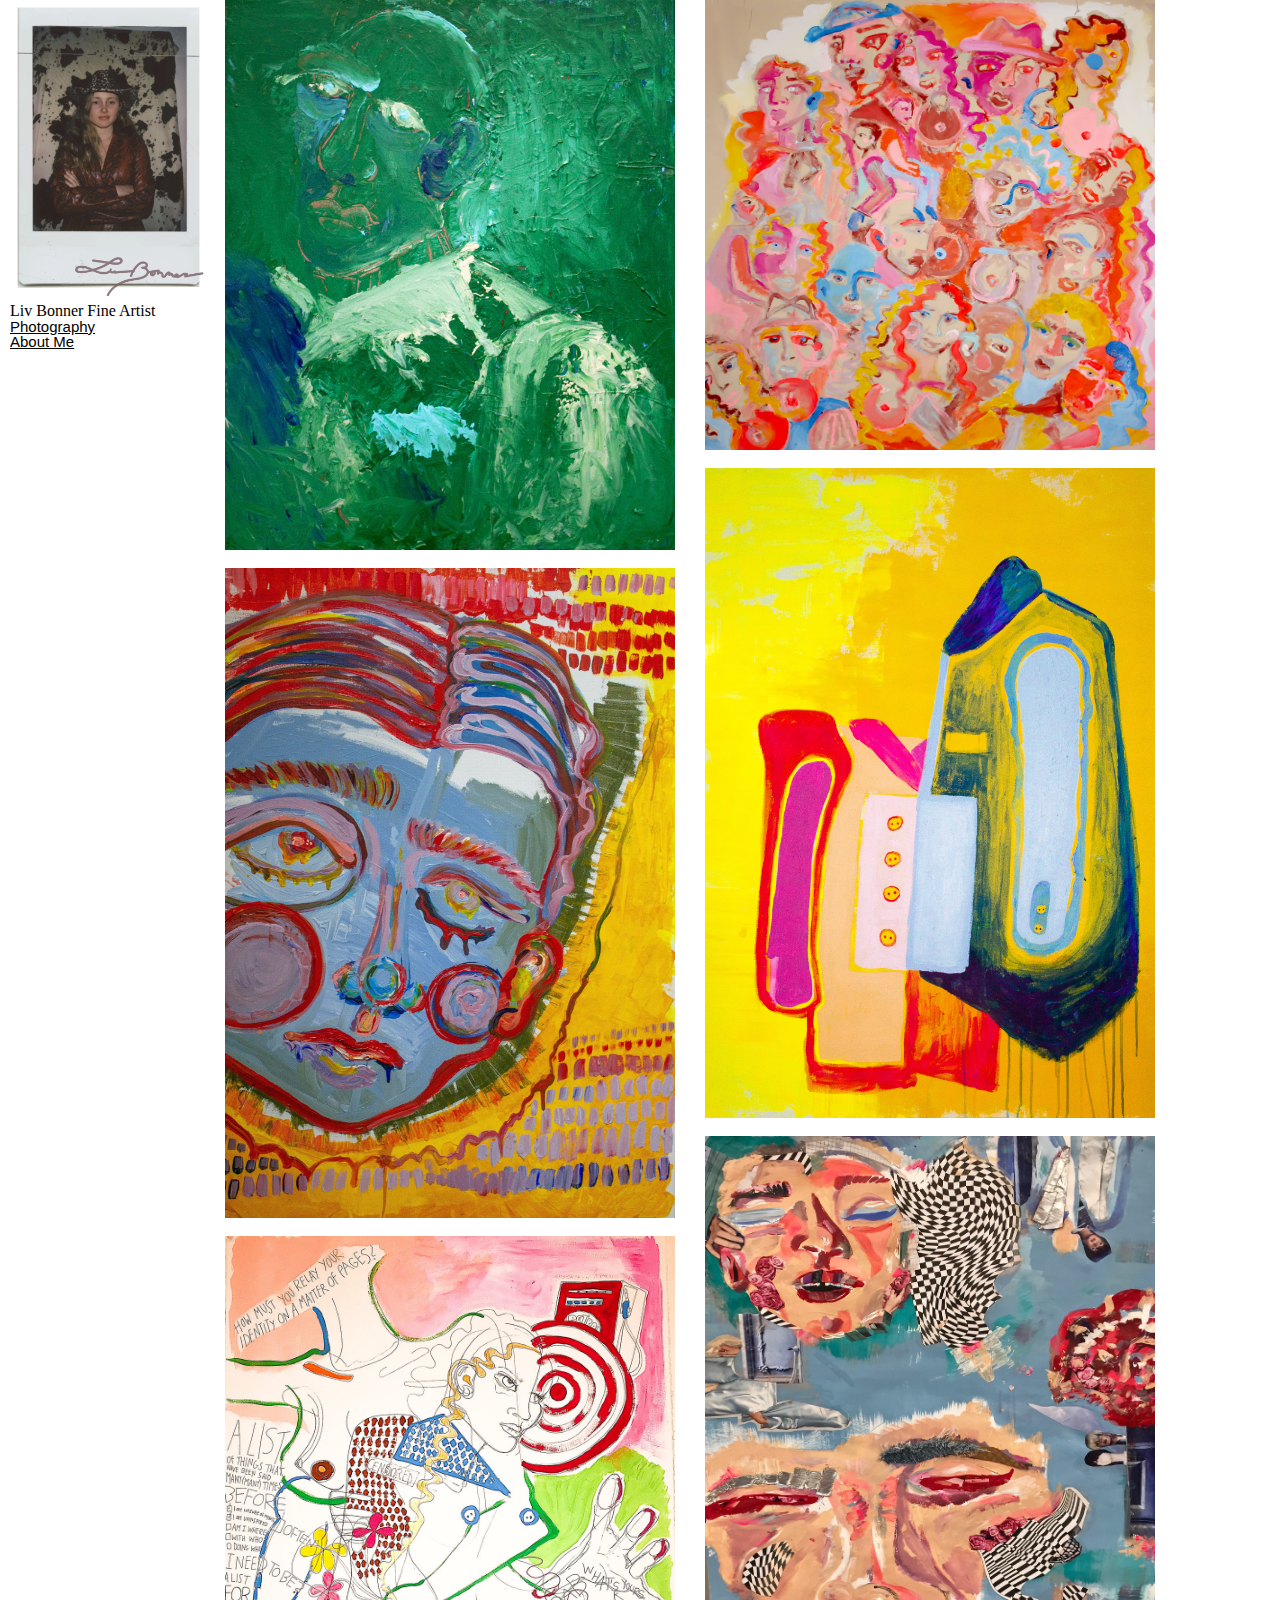
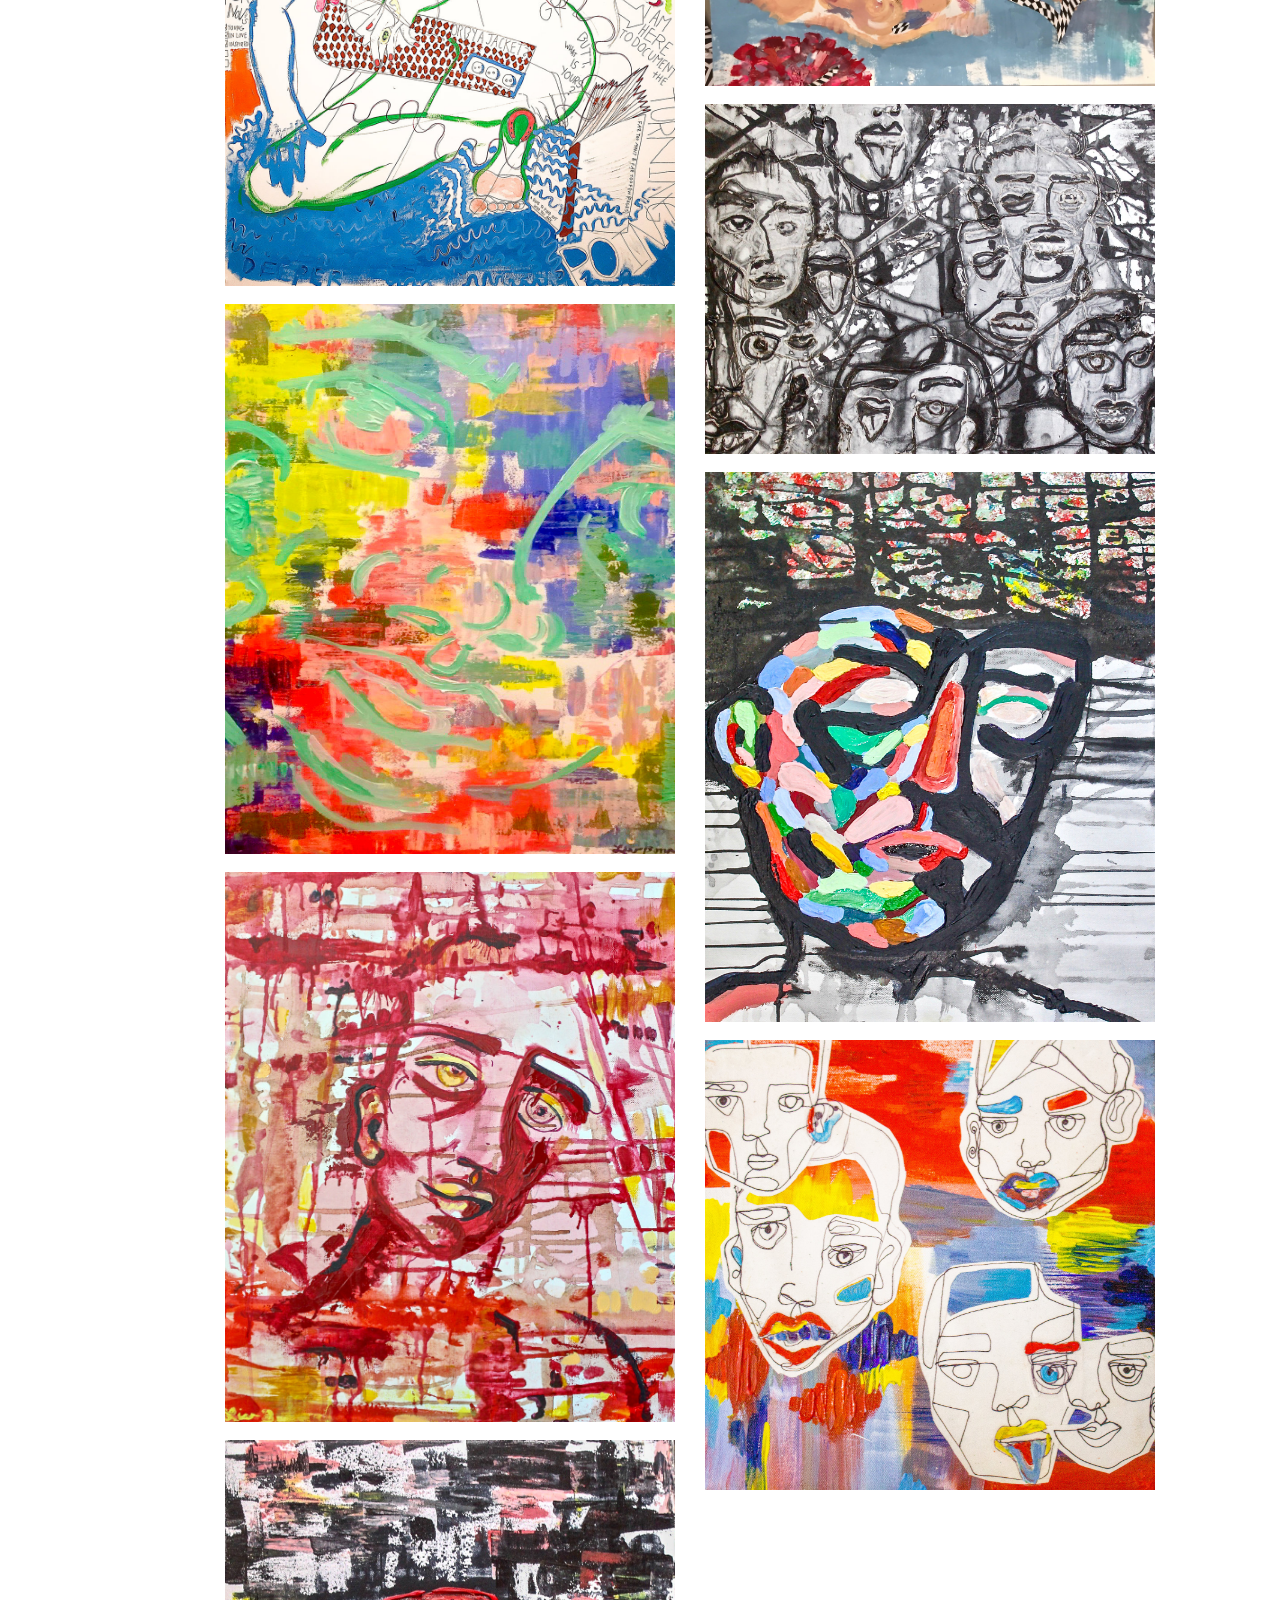
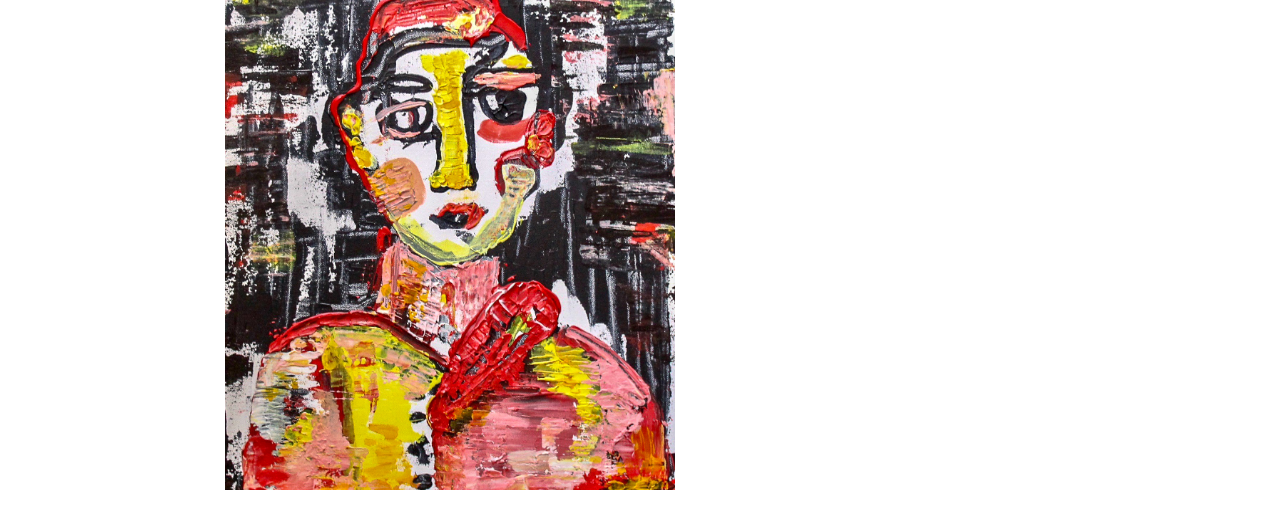
==== commit cfd70727: "Update index.html" ====
--- a/index.html
+++ b/index.html
@@ -10,7 +10,7 @@
   <div class="column">
   <div class="logo"> 
     <img src="static1.squarespace.png" width="200" height="300""> </div>
-    <h2>Liv Bonner <em>Fine Artist</em></h2>
+    <h1>Liv Bonner <em>Fine Artist</em></h1>
          <div class="list"> 
           <body> 
           <ul>
--- a/style.css
+++ b/style.css
@@ -10,18 +10,13 @@
 h2{
   color:darkseagreen;
   font-size: 25px;
-  display: inline
+  display: inline;
+  margin-bottom: 20px;
 }
 
 h3{
   color: blue;
   font-size: 40px;
-}
-
-li {
-  font-family: 'Montserrat', sans-serif;
-  font-size: 20px;
-  display: inline-block
 }
 
 .list{
@@ -45,6 +40,8 @@
     flex: 50%;
     max-width: 50%;
     margin-top: 30px;
+    margin-left: 10px;
+    margin-right: 15px;
   }
 }
 
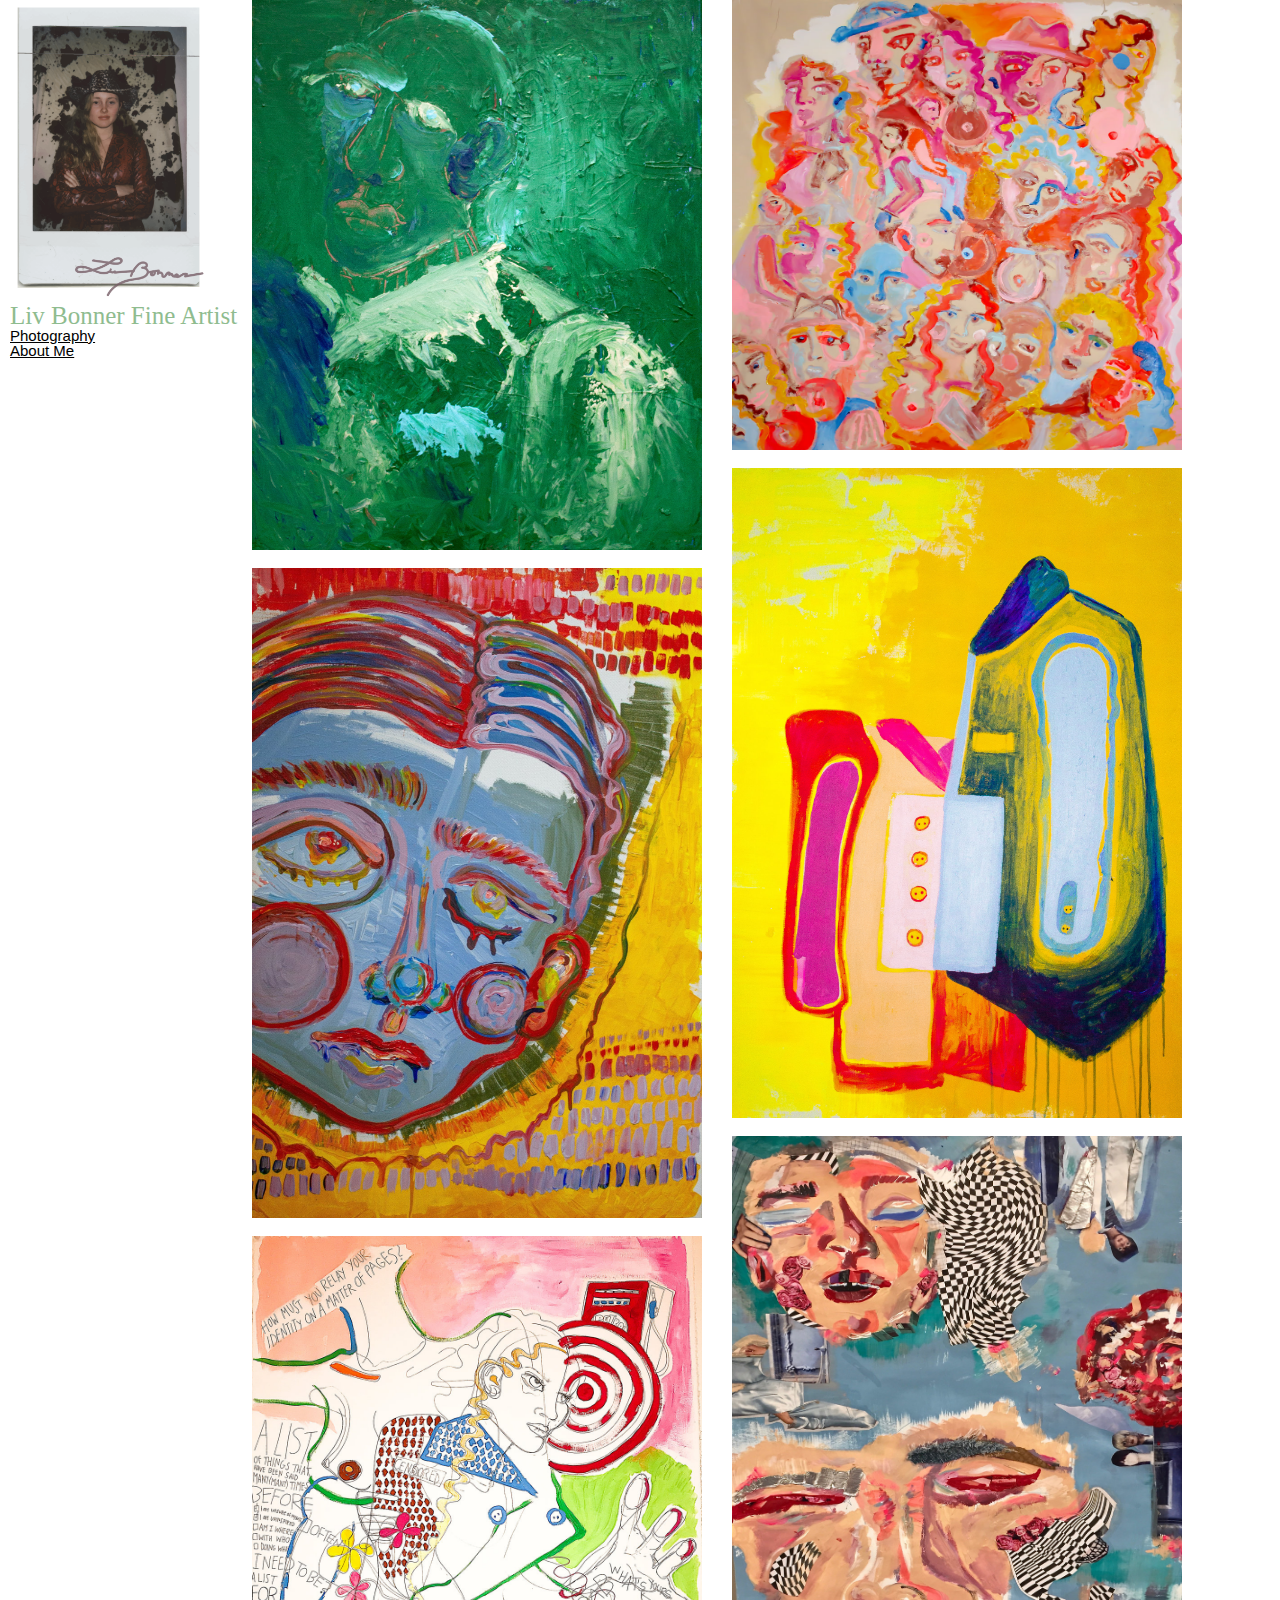
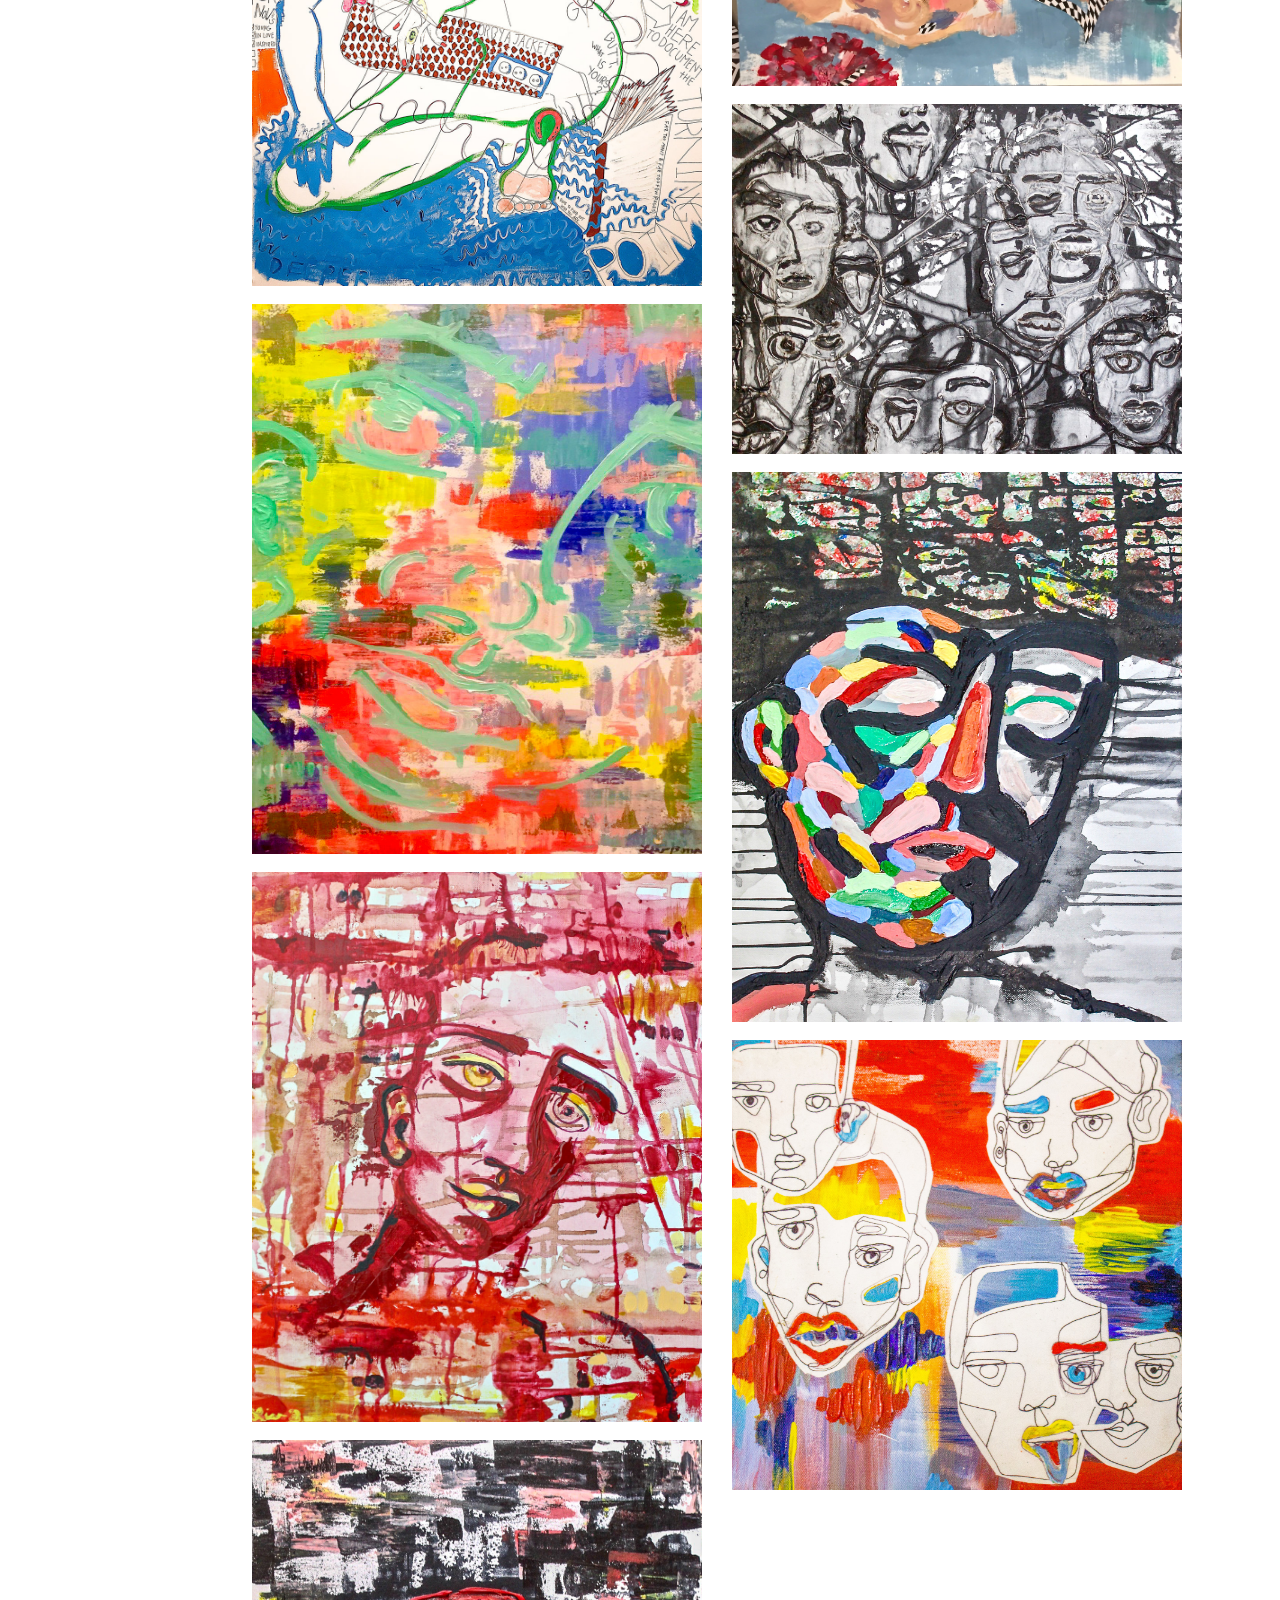
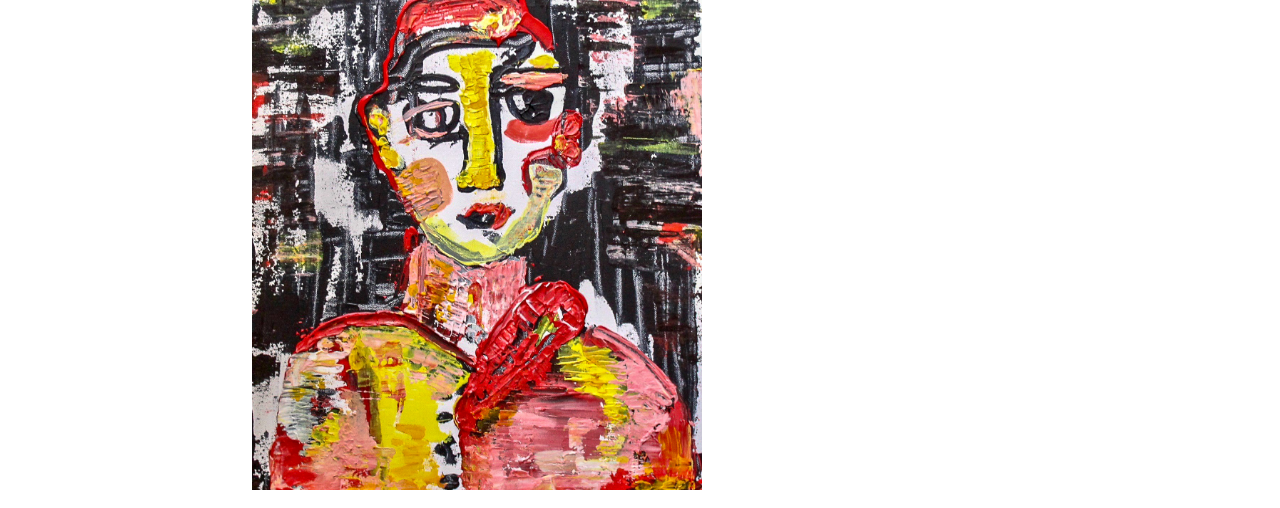
==== commit 63ac0f5c: "Update index.html" ====
--- a/index.html
+++ b/index.html
@@ -1,5 +1,6 @@
 <!DOCTYPE html>
 <html>
+  <div class="margins">
   <div class="head">
   <head>
     <link rel="stylesheet" type="text/css" href="reset.css">
@@ -36,5 +37,6 @@
           <div class="pic"><p><img src="IMG_7252-2.jpg" alt= "first continuous line sq"  width="450" height="450""></p></div>
            </div> 
              </div>
+            </div>
   </body>
     </html>
--- a/style.css
+++ b/style.css
@@ -7,8 +7,9 @@
   margin-bottom: 15px;
 }
 
-h2{
+h1{
   color:darkseagreen;
+  webkit-font-smoothing: antialiased;
   font-size: 25px;
   display: inline;
   margin-bottom: 20px;
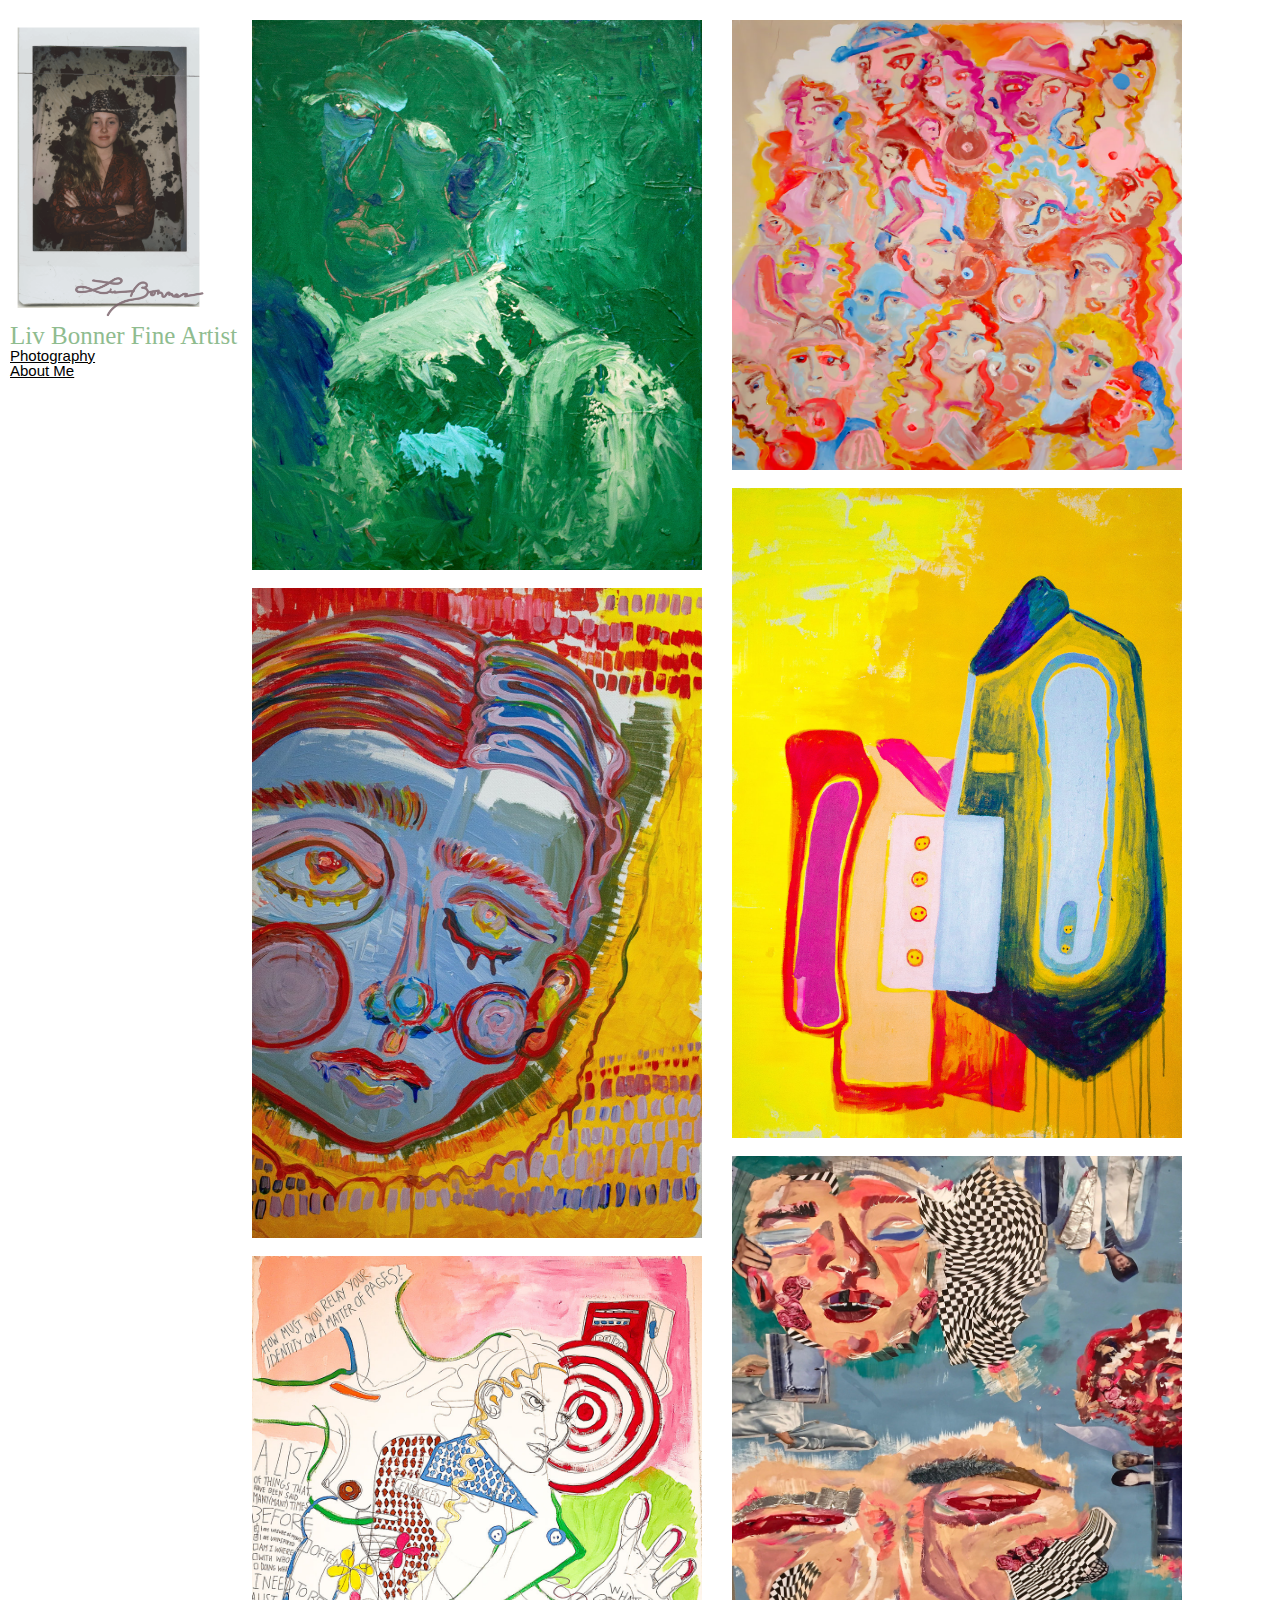
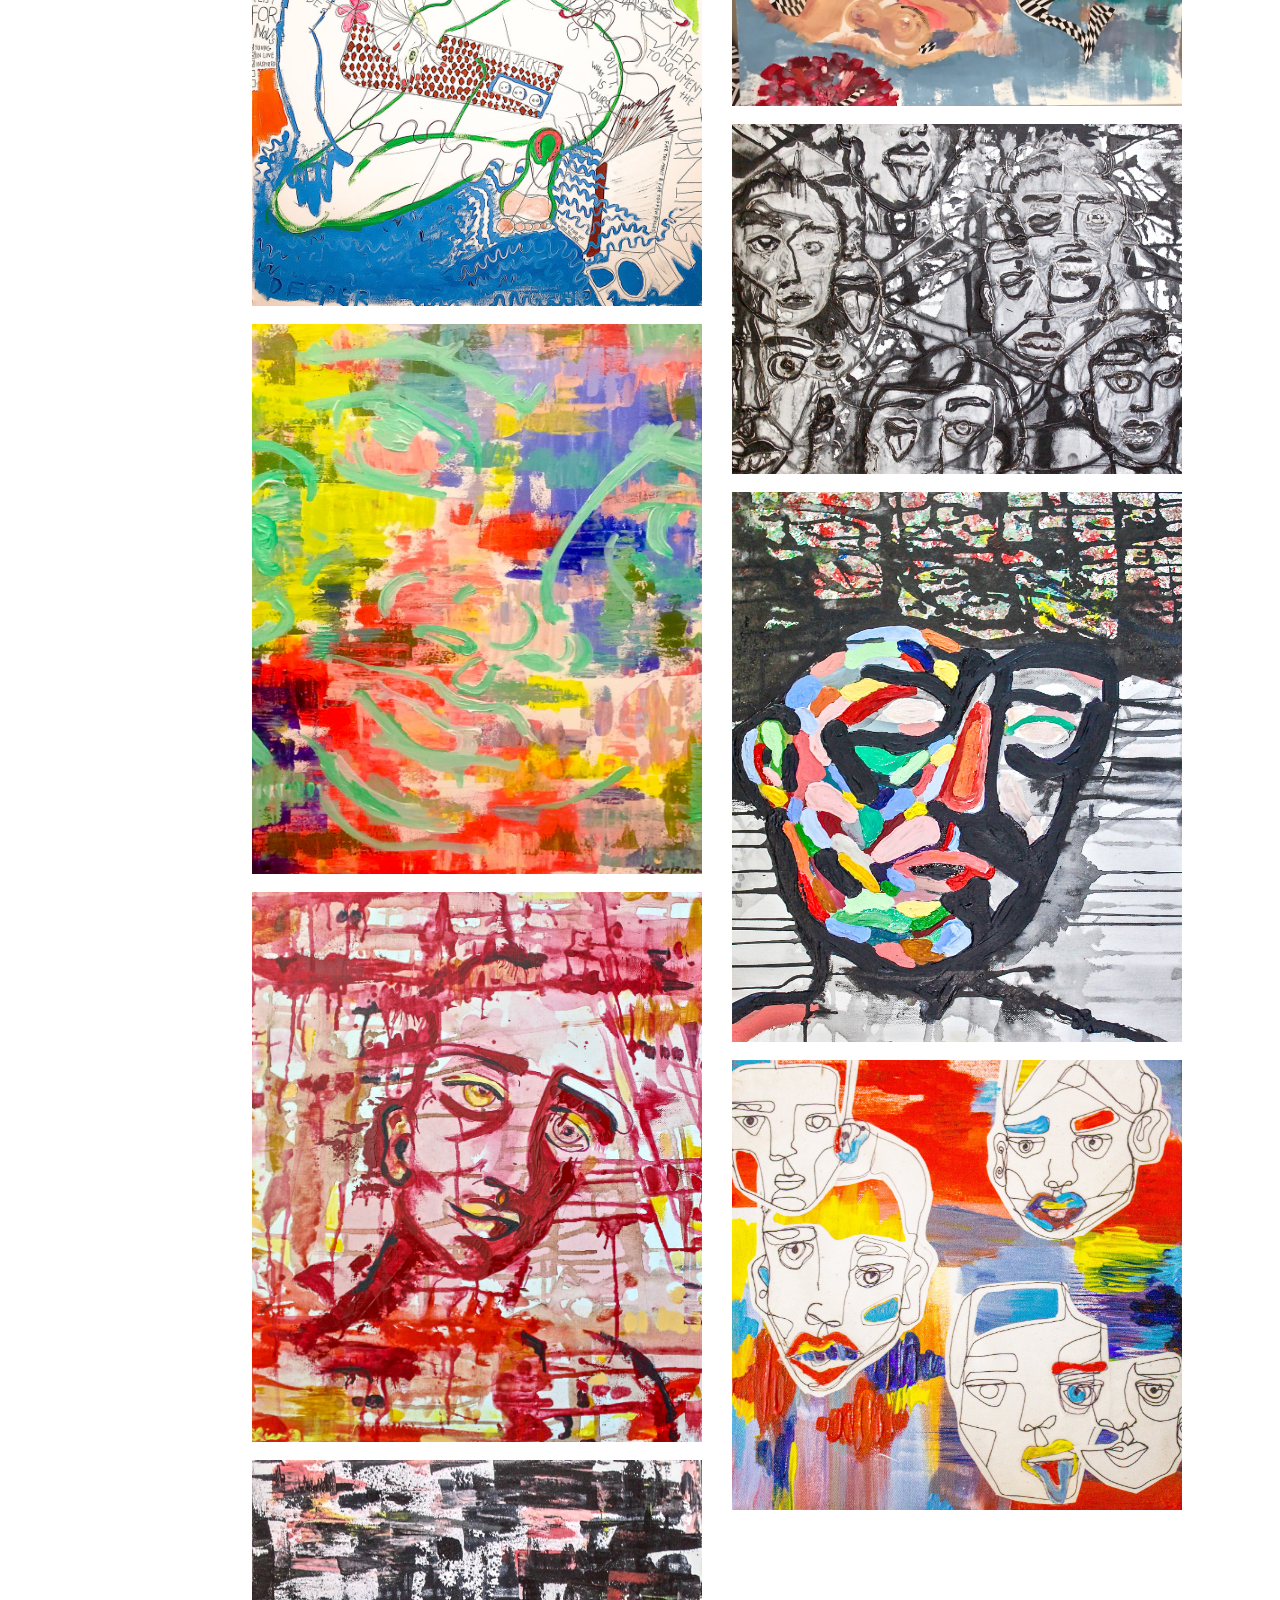
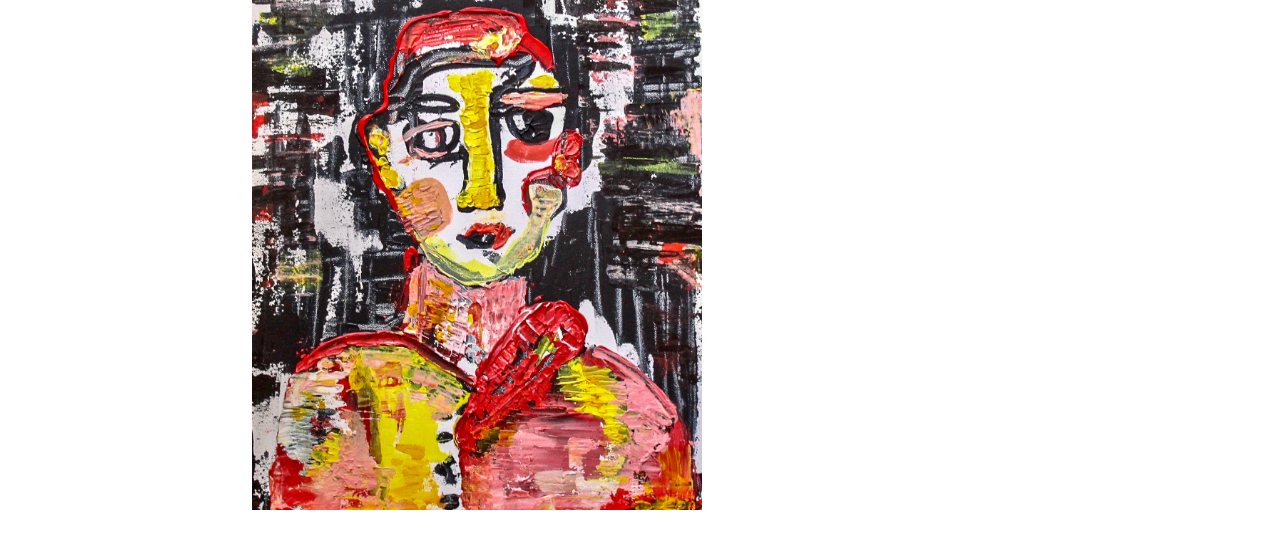
==== commit 425d065d: "Update index.html" ====
--- a/index.html
+++ b/index.html
@@ -5,6 +5,7 @@
   <head>
     <link rel="stylesheet" type="text/css" href="reset.css">
     <link rel="stylesheet" type="text/css" href="style.css">
+    <link href="https://fonts.googleapis.com/css?family=Poppins" rel="stylesheet">
   </head>
   </div>
   <div class="row"> 
--- a/style.css
+++ b/style.css
@@ -1,7 +1,8 @@
 <!DOCTYPE CSS>
 
-.logo {
+.logo{
   float: left;
+  margin-top: 40px;
   margin-left: 40px;
   margin-right: 50px;
   margin-bottom: 15px;
@@ -15,19 +16,21 @@
   margin-bottom: 20px;
 }
 
-h3{
-  color: blue;
-  font-size: 40px;
-}
 
 .list{
   display: inline;
-  font-family: 'Montserrat', sans-serif;
+  font-family: 'Arial', sans-serif;
   font-size: 15px;
+  margin-top: 15px;
 }
 
 .photos{
   display: center;
+}
+
+.margins{
+  margin-top: 20px;
+  margin-bottom: 20px;
 }
 
 .row {
@@ -41,7 +44,7 @@
     flex: 50%;
     max-width: 50%;
     margin-top: 30px;
-    margin-left: 10px;
+    margin-left: 15px;
     margin-right: 15px;
   }
 }
@@ -64,10 +67,10 @@
 
 /* mouse over link */
 a:hover {
-  color: hotpink;
+  color: lightblue;
 }
 
 /* selected link */
 a:active {
-  color: lightblue;
+  color: hotpink;
 }
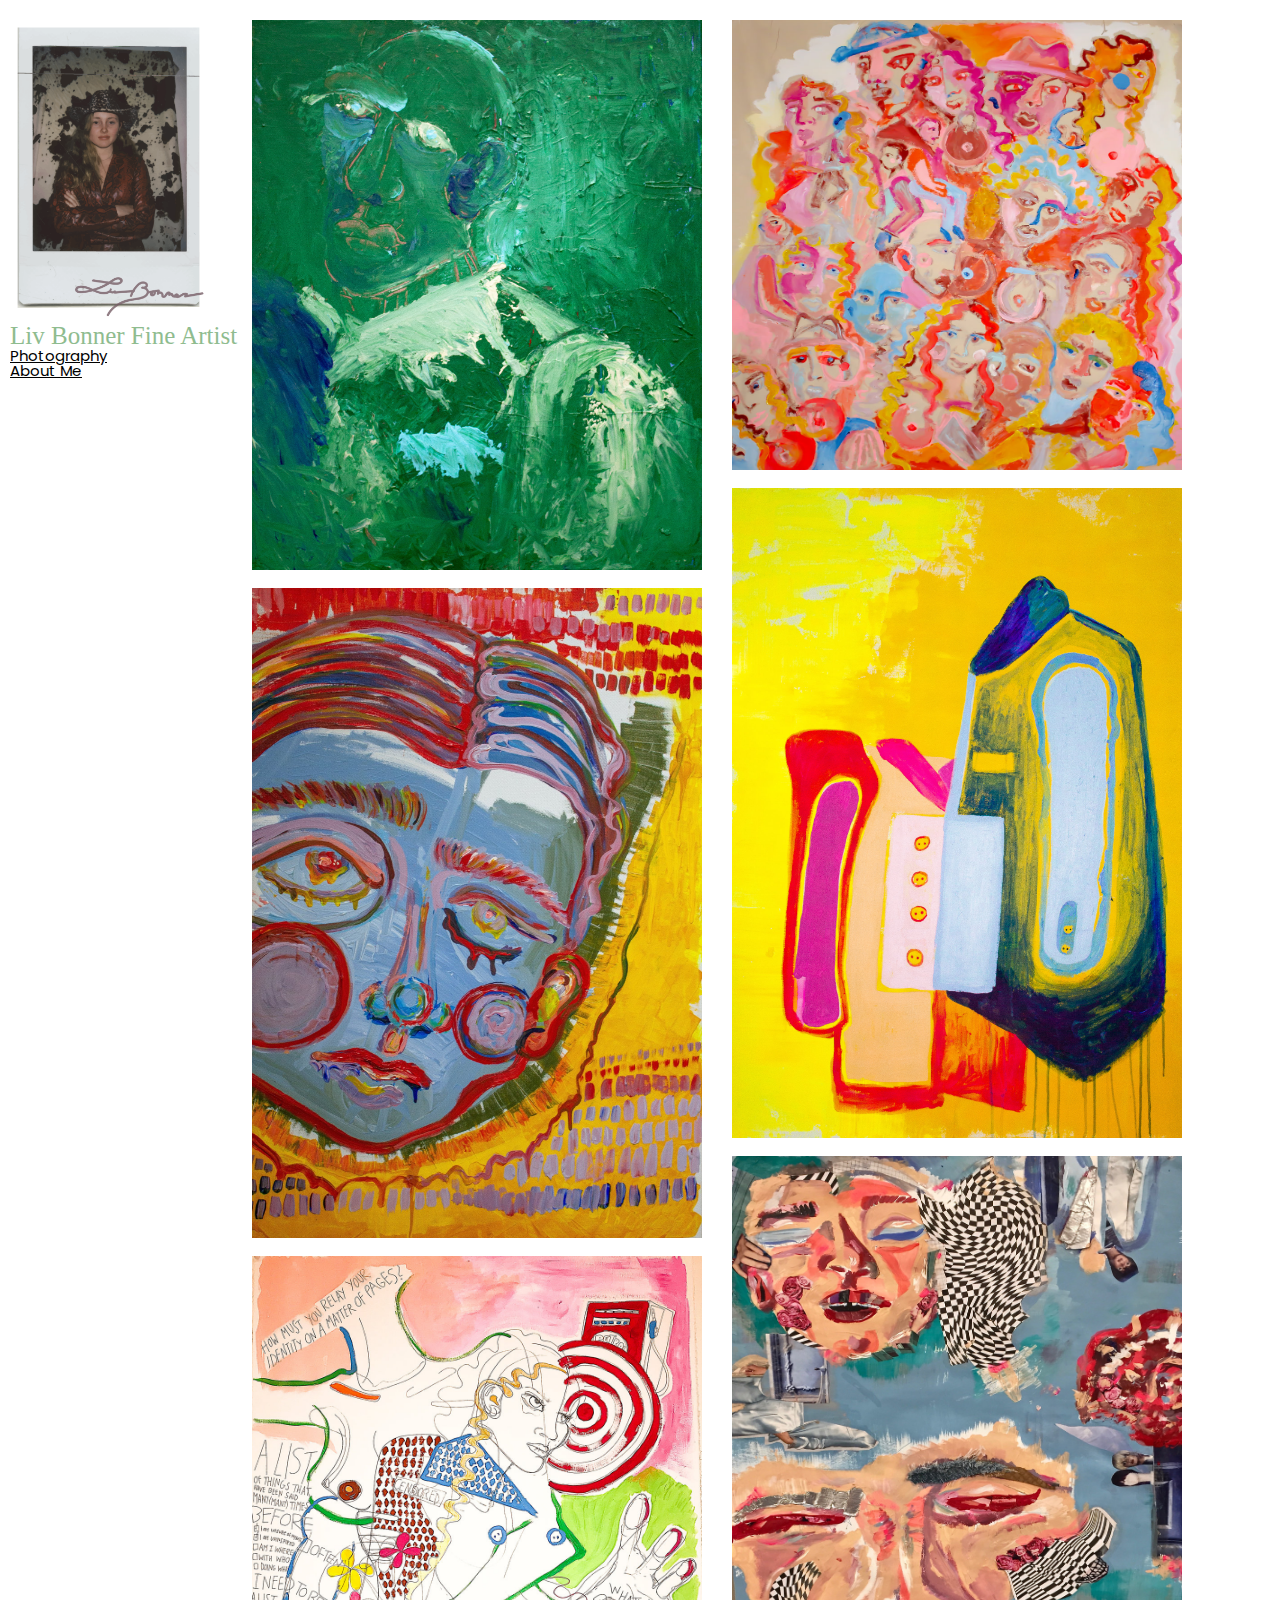
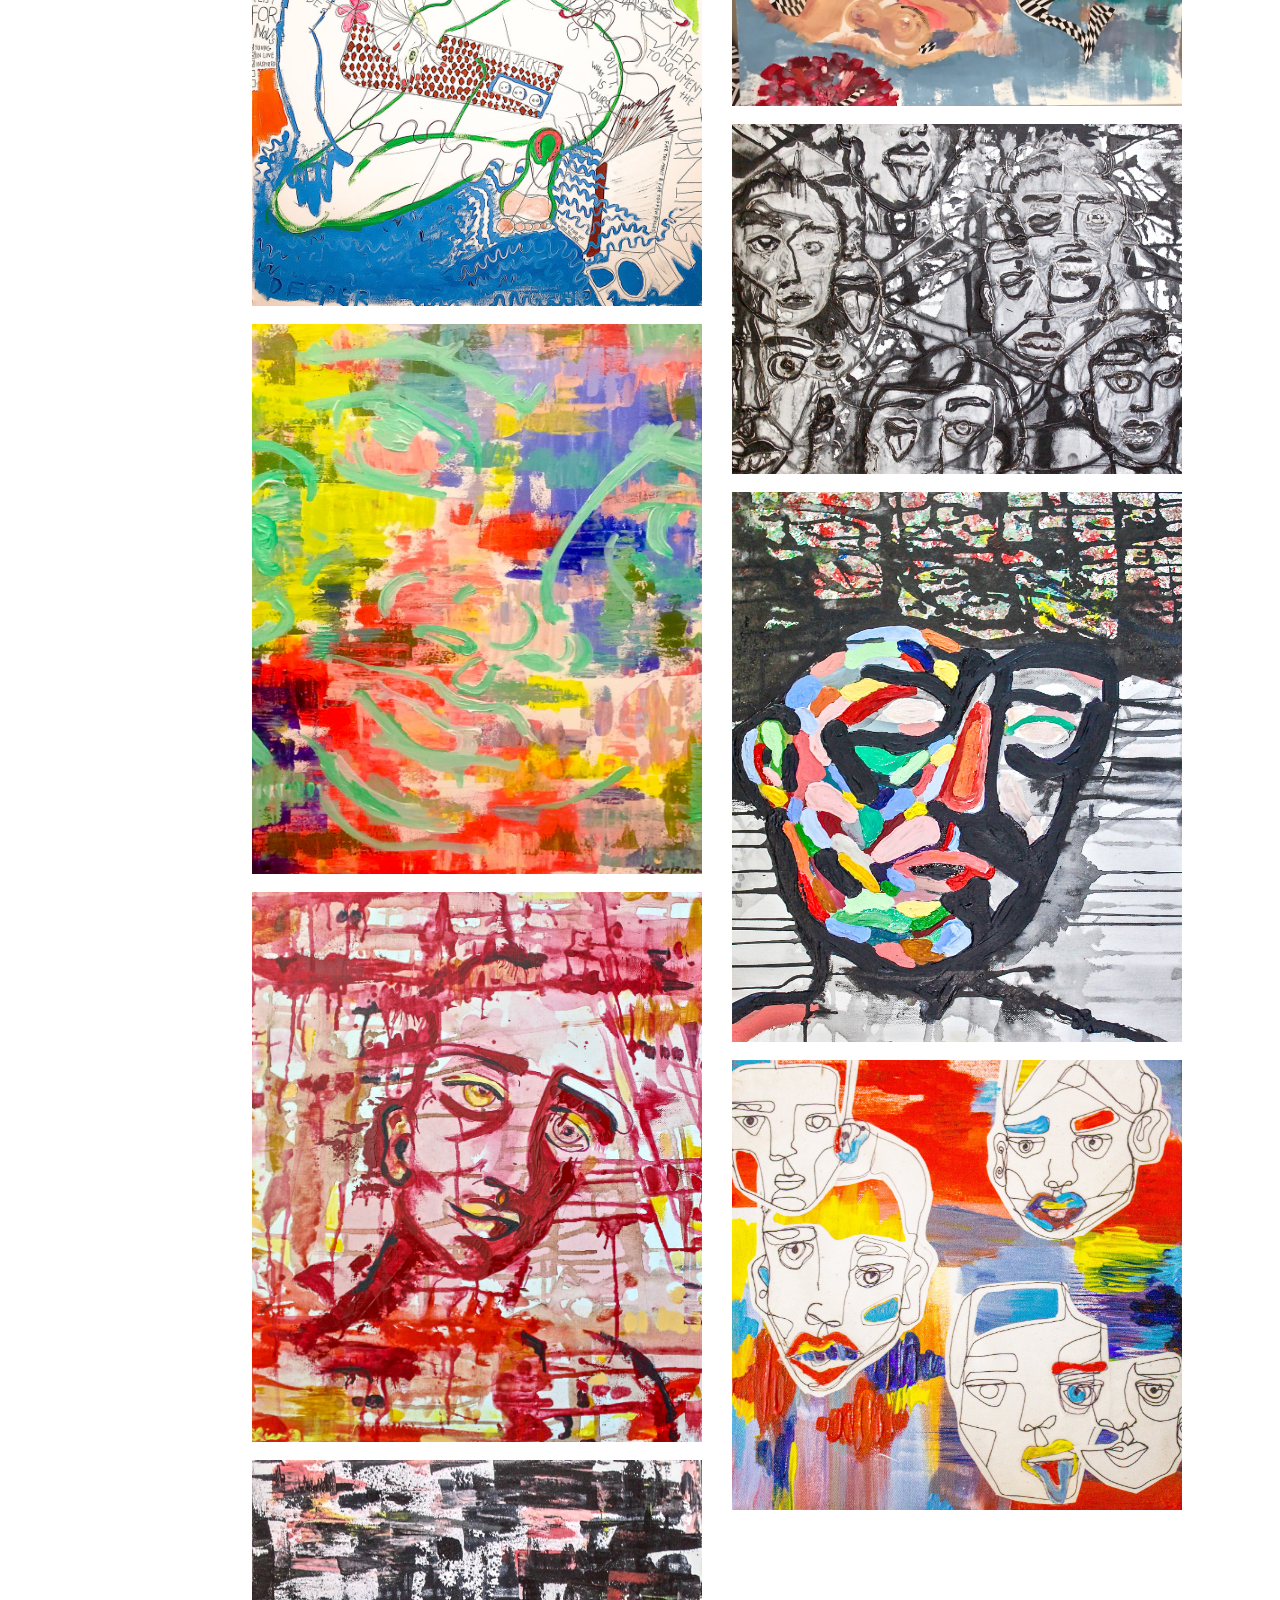
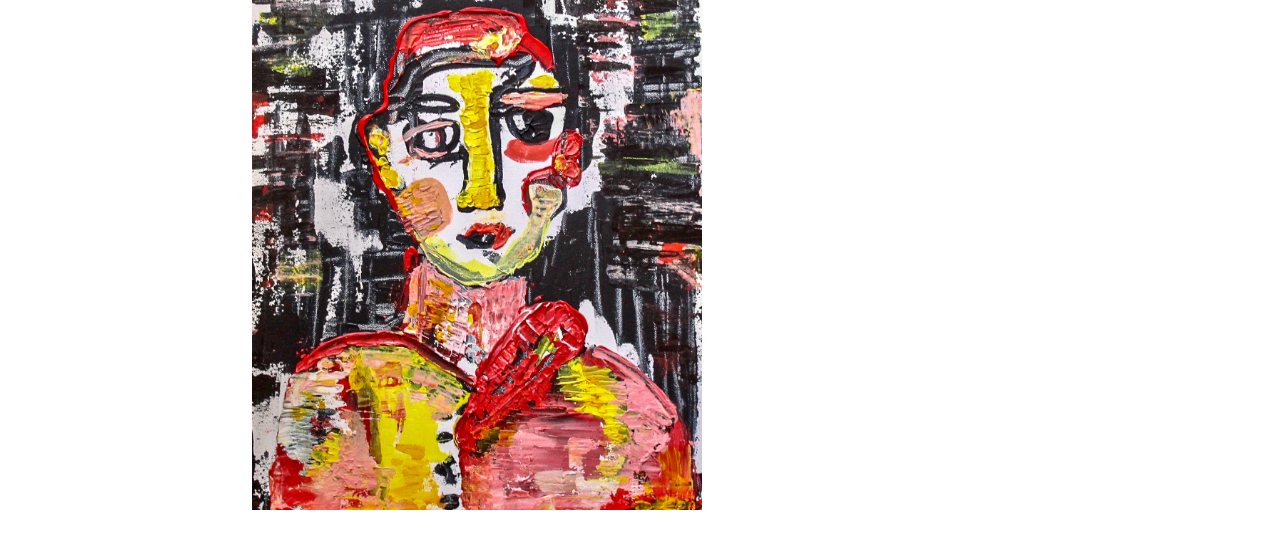
==== commit 2547484a: "Update index.html" ====
--- a/index.html
+++ b/index.html
@@ -13,14 +13,15 @@
   <div class="logo"> 
     <img src="static1.squarespace.png" width="200" height="300""> </div>
     <h1>Liv Bonner <em>Fine Artist</em></h1>
-         <div class="list"> 
+         <h2><div class="list"> 
           <body> 
           <ul>
                           <p><a href="photo.html"><li>Photography</li></a></p>
                                                  <p><a href="about.html"><li>About Me</li></a></p>
           </ul>
           </div>
-          </div>
+                                                                        </div>
+                                                                        </h2>
           <div class="column">
            <div class="pic"><p><img src="IMG_7228.jpg" alt="green man" width="450" height="550""></p></div>
            <div class="pic"><p><img src="IMG_7245.jpg" alt="drippy girl face" width="450" height="650""></p></div>
--- a/style.css
+++ b/style.css
@@ -18,8 +18,9 @@
 
 
 .list{
+  color:navy;
   display: inline;
-  font-family: 'Arial', sans-serif;
+  font-family: 'Poppins', sans-serif;
   font-size: 15px;
   margin-top: 15px;
 }
